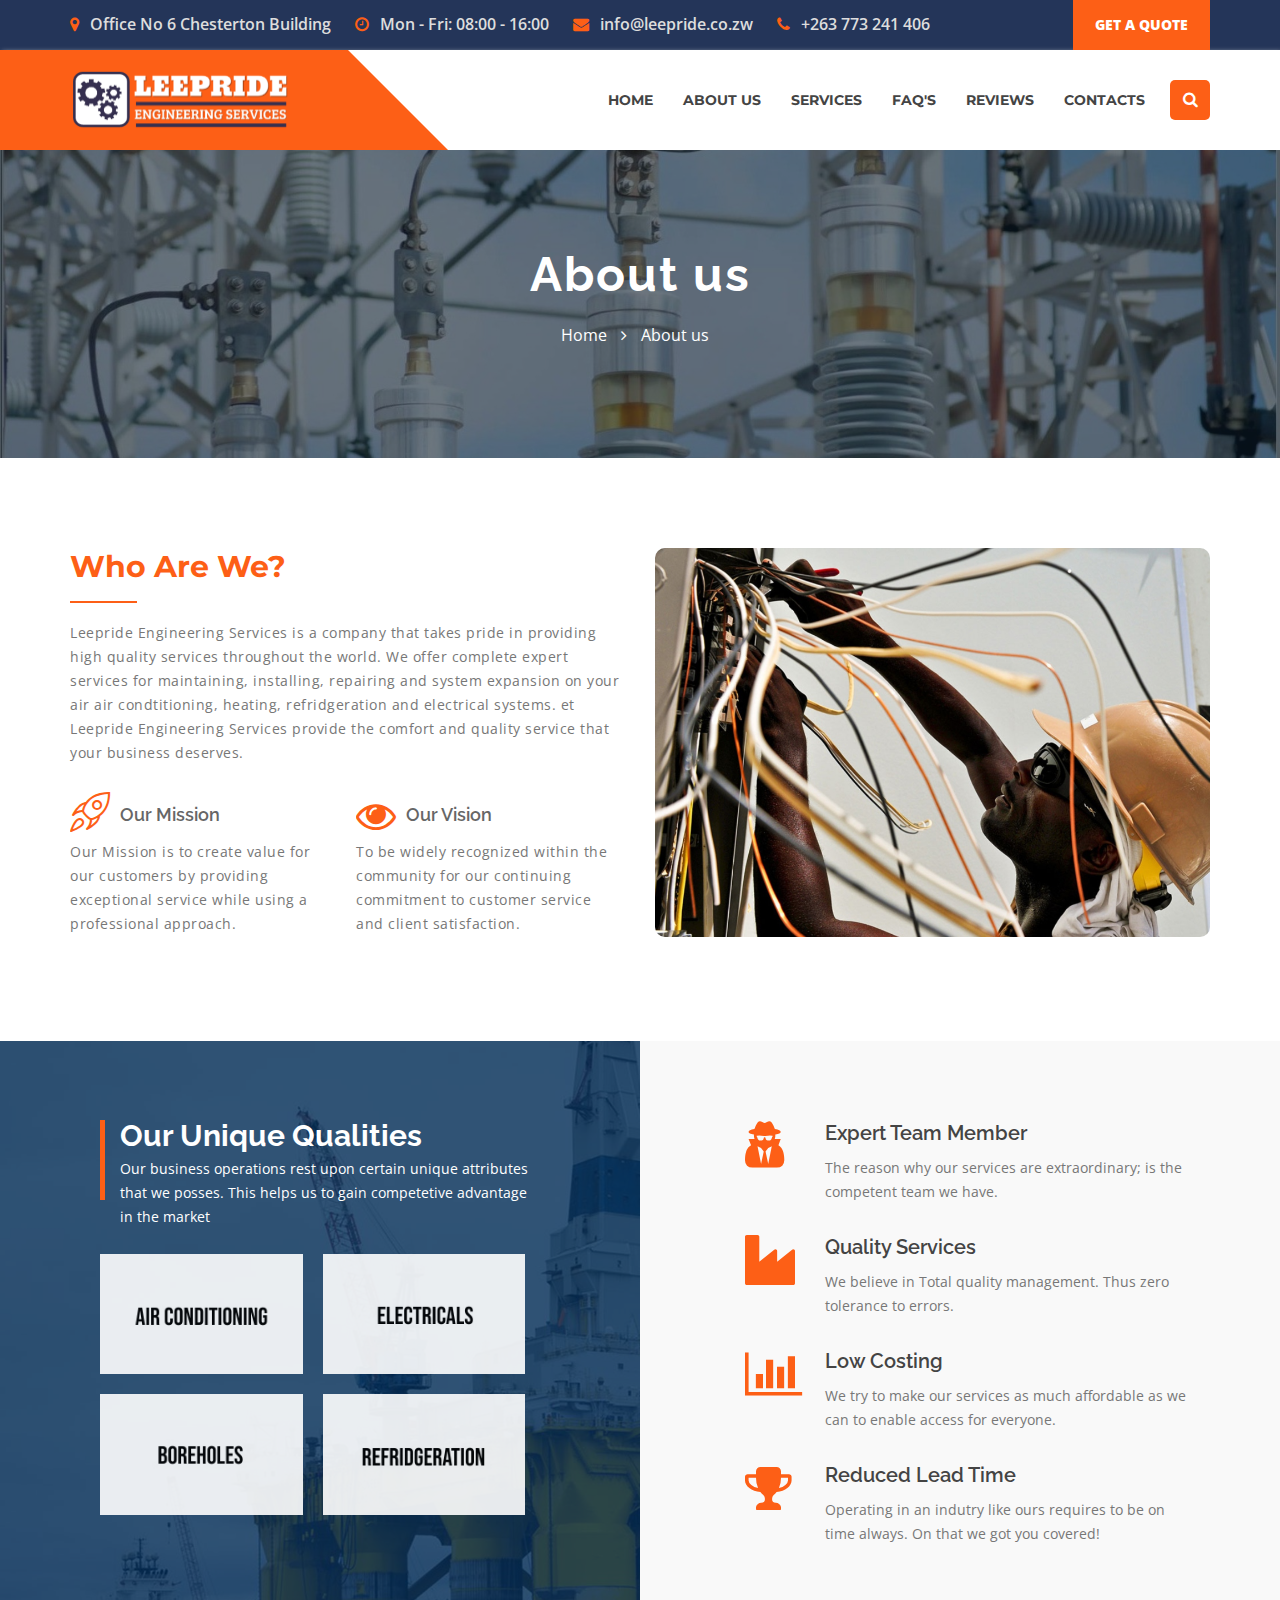
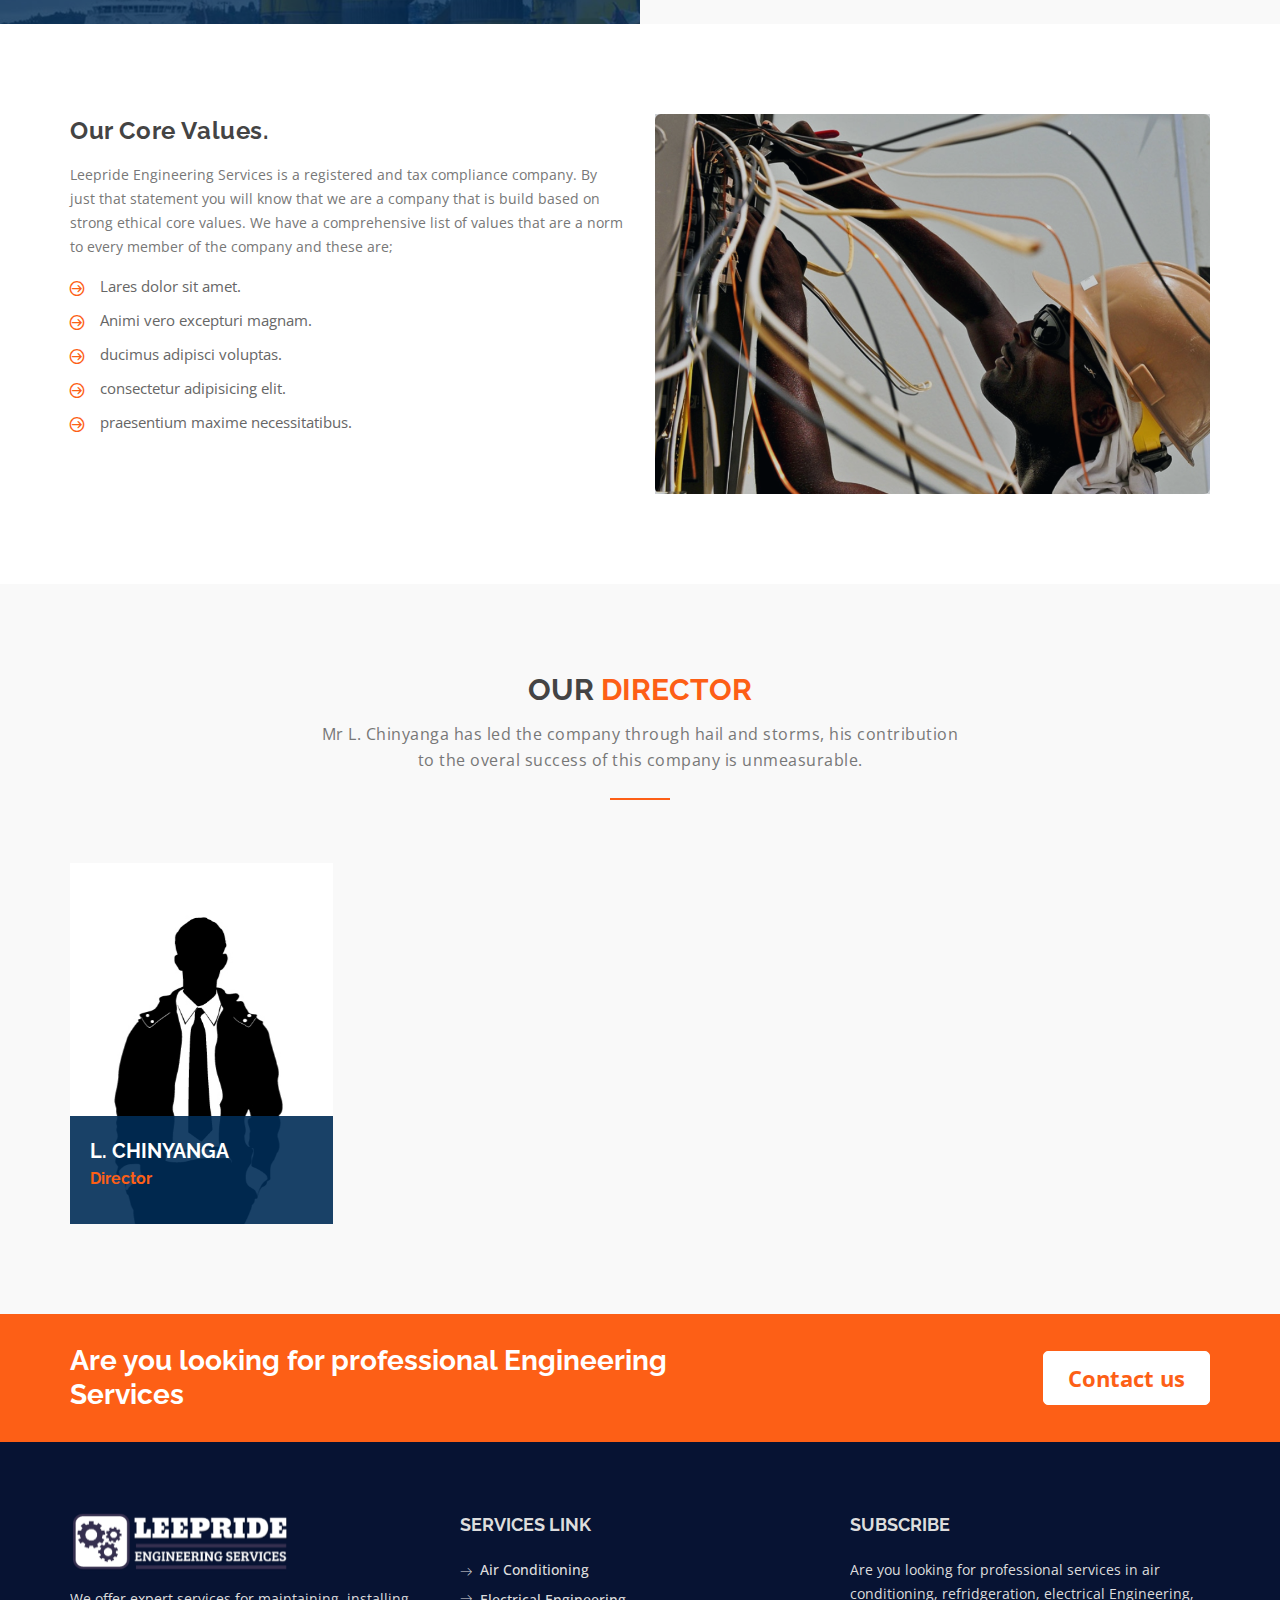
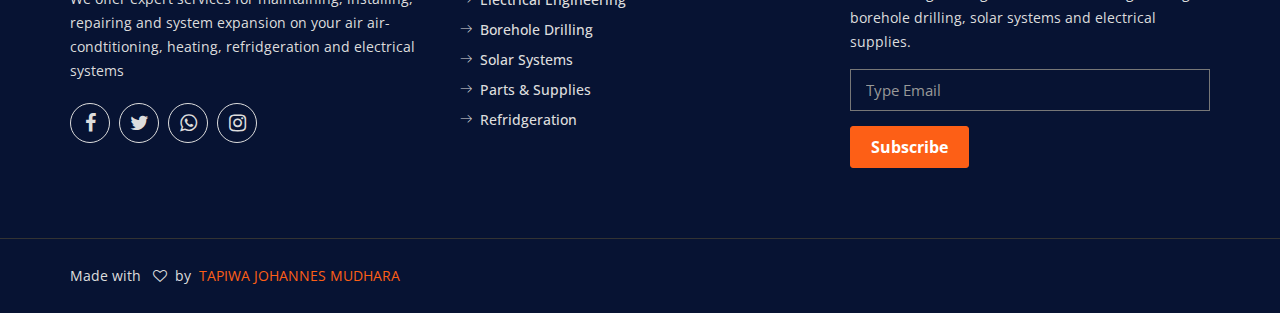
==== about.html @ f7b485b2 "Add files via upload" ====
<!doctype html>
<html class="no-js" lang="en">
	
<head>
		<meta charset="utf-8">
		<meta http-equiv="x-ua-compatible" content="ie=edge">
		<title>About us | Leepride Engineering Services</title>
		<meta name="description" content="">
		<meta name="viewport" content="width=device-width, initial-scale=1">

		<!-- favicon -->		
		<link rel="shortcut icon" type="image/x-icon" href="img/logo/favicon.ico">

		<!-- all css here -->

		<!-- bootstrap v3.3.6 css -->
		<link rel="stylesheet" href="css/bootstrap.min.css">
		<!-- owl.carousel css -->
		<link rel="stylesheet" href="css/owl.carousel.css">
		<link rel="stylesheet" href="css/owl.transitions.css">
        <!-- meanmenu css -->
        <link rel="stylesheet" href="css/meanmenu.min.css">
		<!-- font-awesome css -->
		<link rel="stylesheet" href="css/font-awesome.min.css">
		<link rel="stylesheet" href="css/icon.css">
		<link rel="stylesheet" href="css/flaticon.css">
		<!-- magnific css -->
        <link rel="stylesheet" href="css/magnific.min.css">
		<!-- venobox css -->
		<link rel="stylesheet" href="css/venobox.css">
		<!-- style css -->
		<link rel="stylesheet" href="style.css">
		<!-- responsive css -->
		<link rel="stylesheet" href="css/responsive.css">

		<!-- modernizr css -->
		<script src="js/vendor/modernizr-2.8.3.min.js"></script>
	</head>
		<body>

		<!--[if lt IE 8]>
			<p class="browserupgrade">You are using an <strong>outdated</strong> browser. Please <a href="http://browsehappy.com/">upgrade your browser</a> to improve your experience.</p>
		<![endif]-->

        <div id="preloader"></div>
        <header class="header-one">
            <!-- Start top bar -->
            <div class="topbar-area fix hidden-xs">
                <div class="container">
                    <div class="row">
                        <div class=" col-md-10 col-sm-9">
                            <div class="topbar-left">
                                <ul>
                                    <li><a href="#"><i class="fa fa-map-marker"></i> Office No 6 Chesterton Building</a></li>
                                    <li class="hidden-sm"><a href="#"><i class="fa fa-clock-o"></i> Mon - Fri: 08:00 - 16:00</a></li>
                                    <li><a href="#"><i class="fa fa-envelope"></i> info@leepride.co.zw</a></li>
                                    <li><a href="tel:+263773241406"><i class="fa fa-phone"></i> +263 773 241 406</a></li>
                                </ul>  
                            </div>
                        </div>
                        <div class="col-md-2 col-sm-3">
                            <div class="quote-button">
								<a href="contact.html" class="quote-btn"  title="Quick view" data-toggle="modal" data-target="#quoteModal">Get a quote</a>
							</div>
                        </div>
                    </div>
                </div>
            </div>
            <!-- End top bar -->
            <!-- header-area start -->
            <div id="sticker" class="header-area hidden-xs">
                <div class="container">
                    <div class="row">
                        <!-- logo start -->
                        <div class="col-md-3 col-sm-3 logo-bg">
                            <div class="logo">
                                <!-- Brand -->
                                <a class="navbar-brand page-scroll sticky-logo" href="index.html">
                                    <img src="img/logo/logo2.png" alt="">
                                </a>
                            </div>
                        </div>
                        <!-- logo end -->
                        <div class="col-md-9 col-sm-9">
                            <div class="header-right-link">
                                <!-- search option start -->
                                <form action="#">
                                    <div class="search-option">
                                        <input type="text" placeholder="Search...">
                                        <button class="button" type="submit"><i class="fa fa-search"></i></button>
                                    </div>
                                    <a class="main-search" href="#"><i class="fa fa-search"></i></a>
                                </form>
                                <!-- search option end -->
                            </div>
                            <!-- mainmenu start -->
                            <nav class="navbar navbar-default">
                                <div class="collapse navbar-collapse" id="navbar-example">
                                    <div class="main-menu">
                                        <ul class="nav navbar-nav navbar-right">
                                            <li><a href="index.html">Home</a></li>
											<li><a href="about.html">About us</a></li>
											<li><a class="pagess" href="services.html">Services</a>
												<ul class="sub-menu">
													<li><a href="services.html">All Services</a></li>
													<li><a href="air.html">Air Conditioning</a></li>
													<li><a href="refridgeration.html">Refridgeration</a></li>
													<li><a href="electricals.html">Electrical Engineering</a></li>
													<li><a href="boreholes.html">Boreholes</a></li>
													<li><a href="solar.html">Solar Energy System</a></li>
													<li><a href="parts.html">Parts & Supplies</a></li>
												</ul>
											</li>
											<li><a href="faq.html">Faq's</a></li>
											<li><a href="review.html">Reviews</a></li>
											<li><a href="contact.html">contacts</a></li>
                                        </ul>
                                    </div>
                                </div>
                            </nav>
                            <!-- mainmenu end -->
                        </div>
                    </div>
                </div>
            </div>
            <!-- header-area end -->
            <!-- mobile-menu-area start -->
            <div class="mobile-menu-area hidden-lg hidden-md hidden-sm">
                <div class="container">
                    <div class="row">
                        <div class="col-md-12">
                            <div class="mobile-menu">
                                <div class="logo">
                                    <a href="index.html"><img src="img/logo/logo.png" alt="" /></a>
                                </div>
                                <nav id="dropdown">
                                    <ul class="nav navbar-nav navbar-right">
                                        <li><a href="index.html">Home</a></li>
                                        <li><a href="about.html">About us</a></li>
										<li><a class="pagess" href="services.html">Services</a>
											<ul class="sub-menu">
												<li><a href="services.html">All Services</a></li>
												<li><a href="air.html">Air Conditioning</a></li>
												<li><a href="refridgeration.html">Refridgeration</a></li>
												<li><a href="electricals.html">Electrical Engineering</a></li>
												<li><a href="boreholes.html">Boreholes</a></li>
												<li><a href="solar.html">Solar Energy System</a></li>
												<li><a href="parts.html">Parts & Supplies</a></li>
											</ul>
										</li>
                                        <li><a href="faq.html">Faq's</a></li>
                                        <li><a href="review.html">Reviews</a></li>
                                        <li><a href="contact.html">contacts</a></li>
                                    </ul>
                                </nav>
                            </div>					
                        </div>
                    </div>
                </div>
            </div>
            <!-- mobile-menu-area end -->		
        </header>
        <!-- header end -->
        <!-- Start breadcumb Area -->
        <div class="page-area">
            <div class="breadcumb-overlay"></div>
            <div class="container">
                <div class="row">
                    <div class="col-md-12 col-sm-12 col-xs-12">
                        <div class="breadcrumb text-center">
                            <div class="section-headline white-headline text-center">
                                <h3>About us</h3>
                            </div>
                            <ul>
                                <li class="home-bread">Home</li>
                                <li>About us</li>
                            </ul>
                        </div>
                    </div>
                </div>
            </div>
        </div>
        <!-- End breadcumb Area -->
         <!-- about-area start -->
        <div class="about-page-area area-padding">
            <div class="container">
                <div class="row">
                    <div class="col-md-6 col-sm-6 col-xs-12">
                        <div class="about-content">
							<h4><span class="color">Who are we?</span></h4>
                            <p>Leepride Engineering Services is a company that takes pride in providing high quality services throughout the world. We offer complete expert services for maintaining, installing, repairing and system expansion on your air air condtitioning, heating, refridgeration and electrical systems. et Leepride Engineering Services provide the comfort and quality service that your business deserves.</p>
                            <div class="about-details text-center">
                                <div class="single-about">
                                    <div class="icon-title">
                                    	<a href="#"><i class="icon icon-rocket"></i></a>
                                        <h5>Our Mission</h5>
                                    </div>
									<p>Our Mission is to create value for our customers by providing exceptional service while using a professional approach.</p>
                                </div>
                                <div class="single-about">
                                    <div class="icon-title">
										<a href="#"><i class="fa fa-eye"></i></a>
										<h5>Our Vision</h5>
                                    </div>
                                    <p>To be widely recognized within the community for our continuing commitment to customer service and client satisfaction.</p>
                                </div>
                            </div>
                        </div>
                    </div>
                    <!-- column end -->
                    <div class="col-md-6 col-sm-6 col-xs-12">
                        <div class="about-image">
                            <img src="img/about/vd.jpg" alt="">
                        </div>
                    </div>
                    <!-- column end -->
                </div>
            </div>
        </div>
        <!-- about-area end -->
         <!-- Start Overview -->
        <div class="overview-area fix parallax-bg" data-stellar-background-ratio="0.6">
            <div class="container-full ">
                <div class="row">
                    <div class="col-md-6 col-sm-12 col-xs-12">
                        <div class="client-details">
                            <div class="client-head">
                                <h3>Our unique qualities</h3>
                                <p>Our business operations rest upon certain unique attributes that we posses. This helps us to gain competetive advantage in the market</p>
                            </div>
                            <div class="client-inner">
                                <div class="single-client">
                                    <a href="#"><img src="img/brand/1.jpg" alt=""></a>
                                </div>
                                <!-- End single-client -->
                                <div class="single-client">
                                    <a href="#"><img src="img/brand/2.jpg" alt=""></a>
                                </div>
                                <!-- End single-client -->
                                <div class="single-client">
                                    <a href="#"><img src="img/brand/3.jpg" alt=""></a>
                                </div>
                                <!-- End single-client -->
                                <div class="single-client">
                                    <a href="#"><img src="img/brand/4.jpg" alt=""></a>
                                </div>
                                <!-- End single-client -->
                            </div>
                        </div>
                    </div>
                    <!-- End Column -->
                    <div class=" col-md-6 col-sm-12 col-xs-12">
                        <div class="company-content">
                        	<div class="main-view">
								<div class="single-view">
									<a class="view-images" href="#"><i class="fa fa-user-secret"></i></a>
									<div class="view-content">
										<h4>Expert Team member</h4>
										 <p>The reason why our services are extraordinary; is the competent team we have.</p>
									</div>
								</div>
							</div>
							<!-- End single-view -->
							<div class="main-view">
								<div class="single-view">
									<a class="view-images" href="#"><i class="fa fa-industry "></i></a>
									<div class="view-content">
										<h4>Quality Services</h4>
										 <p>We believe in Total quality management. Thus zero tolerance to errors.</p>
									</div>
								</div>
							</div>
							<!-- End single-view -->
							<div class="main-view">
								<div class="single-view">
									<a class="view-images" href="#"><i class="fa fa-bar-chart "></i></a>
									<div class="view-content">
										<h4>Low Costing</h4>
										 <p>We try to make our services as much affordable as we can to enable access for everyone.</p>
									</div>
								</div>
							</div>
							<!-- End single-view -->
						   <div class="main-view">
								<div class="single-view">
									<a class="view-images" href="#"><i class="fa fa-trophy"></i></a>
									<div class="view-content">
										<h4>Reduced Lead Time</h4>
										 <p>Operating in an indutry like ours requires to be on time always. On that we got you covered!</p>
									</div>
								</div>
							</div>
							<!-- End single-view -->
                        </div>
                    </div>
                </div>
            </div>
        </div>
        <!-- End Overview -->
        <!-- Start About Area -->
         <div class="video-page-area area-padding">
            <div class="container">
                <div class="row">
                    <div class="col-md-6 col-sm-6 col-xs-12">
                        <div class="video-text">
                           <h4>Our Core Values.</h4>
                            <p>
                                Leepride Engineering Services is a registered and tax compliance company. By just that statement you will know that we are a company that is build based on strong ethical core values. We have a comprehensive list of values that are a norm to every member of the company and these are;
                            </p>
                            <ul class="marker-list">
                                <li>Lares dolor sit amet.</li>
                                <li>Animi vero excepturi magnam.</li>
                                <li>ducimus adipisci voluptas.</li>
                                <li>consectetur adipisicing elit.</li>
                                <li>praesentium maxime necessitatibus.</li>
                            </ul>
                        </div>
                    </div>
                    <div class="col-md-6 col-sm-6 col-xs-12">
                        <div class="video-inner text-center">
                            <div class="video-content">
                              
                               
                            </a>
                            </div>
                        </div>
                    </div>
                </div>
                <!-- end Row -->
            </div>
        </div>
        <!-- End About Area -->
        <!-- Team area start -->	
        <div class="team-area bg-color area-padding">
            <div class="container">
                <!-- section head -->
                <div class="row">
					<div class="col-md-12 col-sm-12 col-xs-12">
						<div class="section-headline text-center">
							<h3>Our <span class="color">Director</span></h3>
						    <p>Mr L. Chinyanga has led the company through hail and storms, his contribution to the overal success of this company is unmeasurable.</p>
						</div>
					</div>
				</div>
                <div class="row">
                    <div class="team-member">
                       
                        <!-- the director-->
                        <div class="col-md-3 col-sm-6">
                            <div class="single-member">
                                <div class="team-img">
                                    <a href="#">
                                        <img src="img/team/t4.jpg" alt="">
                                    </a>
                                </div>
                                <div class="team-content">
                                    <div class="team-title">
                                        <h4>L. Chinyanga</h4>
                                        <h6>Director</h6>
                                    </div>
                                    <div class="team-share">
                                       <p>Mr L. Chinyanga has competant skills in engineering an business management with more than 10years experience in the industry</p>
                                        <ul align="center" class="social-icon">
                                            <li ><a class="facebook" href="#"><i class="fa fa-phone"></i></a></li>
                                           
                                            <li><a class="instagram" href="#"><i class="fa fa-whatsapp"></i></a></li>
                                        </ul>
                                    </div>
                                </div>
                            </div>
                        </div>
                        <!-- the director-->
                    </div>
                </div>
            </div>
        </div>
        <!-- team area end -->
        <!-- Start Banner Area -->
        <div class="banner-area">
            <div class="container">
                <div class="row">
                    <div class="col-md-12 col-sm-12 col-xs-12">
                        <div class="banner-content text-left">
                            <h4>Are you looking for professional Engineering Services</h4>
                            <div class="banner-contact-btn">
                                <a class="banner-btn" href="tel:+263773241406">Contact us</a>
                            </div>
                        </div>
                    </div>
                </div>
            </div>
        </div>
        <!-- End Banner Area -->
        <!-- Start Footer bottom Area -->
        <footer>
            <div class="footer-area">
                <div class="container">
                    <div class="row">
                        <div class="col-md-4 col-sm-5 col-xs-12">
                            <div class="footer-content">
                                <div class="footer-head">
                                    <div class="footer-logo">
                                    	<a href="#"><img src="img/logo/logo2.png" alt=""></a>
                                    </div>
                                    <p>
                                        We offer expert services for maintaining, installing, repairing and system expansion on your air air-condtitioning, heating, refridgeration and electrical systems
                                    </p>
                                    <div class="footer-icons">
                                        <ul>
                                            <li>
                                                <a href="#">
                                                    <i class="fa fa-facebook"></i>
                                                </a>
                                            </li>
                                            <li>
                                                <a href="#">
                                                    <i class="fa fa-twitter"></i>
                                                </a>
                                            </li>
                                            
                                            <li>
                                                <a target="_blank" href="https://wa.me/263773241406">
                                                    <i class="fa fa-whatsapp"></i>
                                                </a>
                                            </li>
                                            <li>
                                                <a href="#">
                                                    <i class="fa fa-instagram"></i>
                                                </a>
                                            </li>
                                        </ul>
                                    </div>
                                    
                                </div>
                            </div>
                        </div>
                        <!-- end single footer -->
                        <div class="col-md-4 col-sm-3 col-xs-12">
                            <div class="footer-content">
                                <div class="footer-head">
                                    <h4>Services Link</h4>
                                    <div class="footer-services-link">
                                        <ul class="footer-list">
                                            <li><a href="air.html">Air Conditioning</a></li>
                                            <li><a href="electricals.html">Electrical Engineering </a></li>
                                            <li><a href="boreholes.html">Borehole Drilling</a></li>
                                            <li><a href="solar.html">Solar Systems</a></li>
                                            <li><a href="parts.html">Parts & Supplies</a></li>
                                            <li><a href="refridgeration.html">Refridgeration</a></li>
                                        </ul>
                                    
                                    </div>
                                </div>
                            </div>
                        </div>
                        <!-- end single footer -->
                        <div class="col-md-4 col-sm-4 col-xs-12">
                            <div class="footer-content">
                                <div class="footer-head">
                                    <h4>Subscribe</h4>
                                    <p>
                                        Are you looking for professional services in air conditioning, refridgeration, electrical Engineering, borehole drilling, solar systems and electrical supplies.
                                    </p>
                                    <div class="subs-feilds">
                                        <div class="suscribe-input">
                                            <input type="email" class="email form-control width-80" id="sus_email" placeholder="Type Email">
                                            <button type="submit" id="sus_submit" class="add-btn">Subscribe</button>
                                        </div>
                                    </div>
                                </div>
                            </div>
                        </div>
                        <!-- end single footer -->
                    </div>
                </div>
            </div>
            <!-- End footer area -->
            <div class="footer-area-bottom">
                <div class="container">
                    <div class="row">
                        <div class="col-md-6 col-sm-6 col-xs-12">
                            <div class="copyright">
                                <p>
                                 Made with &nbsp; <i class="fa fa-heart-o"></i> &nbsp;by  <a target="_blank" href="tel:263776792078">&nbsp;TAPIWA JOHANNES MUDHARA</a>
                                </p>
                            </div>
                        </div>
                    </div>
                </div>
            </div>
        </footer>
		<!-- all js here -->

		<!-- jquery latest version -->
		<script src="js/vendor/jquery-1.12.4.min.js"></script>
		<!-- bootstrap js -->
		<script src="js/bootstrap.min.js"></script>
		<!-- owl.carousel js -->
		<script src="js/owl.carousel.min.js"></script>
		<!-- Counter js -->
		<script src="js/jquery.counterup.min.js"></script>
		<!-- waypoint js -->
		<script src="js/waypoints.js"></script>
		<!-- isotope js -->
        <script src="js/isotope.pkgd.min.js"></script>
        <!-- stellar js -->
        <script src="js/jquery.stellar.min.js"></script>
		<!-- magnific js -->
        <script src="js/magnific.min.js"></script>
		<!-- venobox js -->
		<script src="js/venobox.min.js"></script>
        <!-- meanmenu js -->
        <script src="js/jquery.meanmenu.js"></script>
		<!-- Form validator js -->
		<script src="js/form-validator.min.js"></script>
		<!-- plugins js -->
		<script src="js/plugins.js"></script>
		<!-- main js -->
		<script src="js/main.js"></script>
	</body>

</html>
---- css/icon.css ----
@font-face {
    font-family: 'tionscal';
	src:url('../fonts/Linearicons-Free54e9.eot?w118d');
	src:url('../fonts/Linearicons-Freed41d.eot?#iefixw118d') format('embedded-opentype'),
		url('../fonts/Linearicons-Free54e9.woff2?w118d') format('woff2'),
		url('../fonts/Linearicons-Free54e9.woff?w118d') format('woff'),
		url('../fonts/Linearicons-Free54e9.ttf?w118d') format('truetype'),
		url('../fonts/Linearicons-Free54e9.svg?w118d#Linearicons-Free') format('svg');
	font-weight: normal;
	font-style: normal;
}

.icon {
	font-family: 'tionscal';
	speak: none;
	font-style: normal;
	font-weight: normal;
	font-variant: normal;
	text-transform: none;
	line-height: 1;

	/* Better Font Rendering =========== */
	-webkit-font-smoothing: antialiased;
	-moz-osx-font-smoothing: grayscale;
}

.icon-home:before {
	content: "\e800";
}
.icon-apartment:before {
	content: "\e801";
}
.icon-pencil:before {
	content: "\e802";
}
.icon-magic-wand:before {
	content: "\e803";
}
.icon-drop:before {
	content: "\e804";
}
.icon-lighter:before {
	content: "\e805";
}
.icon-poop:before {
	content: "\e806";
}
.icon-sun:before {
	content: "\e807";
}
.icon-moon:before {
	content: "\e808";
}
.icon-cloud:before {
	content: "\e809";
}
.icon-cloud-upload:before {
	content: "\e80a";
}
.icon-cloud-download:before {
	content: "\e80b";
}
.icon-cloud-sync:before {
	content: "\e80c";
}
.icon-cloud-check:before {
	content: "\e80d";
}
.icon-database:before {
	content: "\e80e";
}
.icon-lock:before {
	content: "\e80f";
}
.icon-cog:before {
	content: "\e810";
}
.icon-trash:before {
	content: "\e811";
}
.icon-dice:before {
	content: "\e812";
}
.icon-heart:before {
	content: "\e813";
}
.icon-star:before {
	content: "\e814";
}
.icon-star-half:before {
	content: "\e815";
}
.icon-star-empty:before {
	content: "\e816";
}
.icon-flag:before {
	content: "\e817";
}
.icon-envelope:before {
	content: "\e818";
}
.icon-paperclip:before {
	content: "\e819";
}
.icon-inbox:before {
	content: "\e81a";
}
.icon-eye:before {
	content: "\e81b";
}
.icon-printer:before {
	content: "\e81c";
}
.icon-file-empty:before {
	content: "\e81d";
}
.icon-file-add:before {
	content: "\e81e";
}
.icon-enter:before {
	content: "\e81f";
}
.icon-exit:before {
	content: "\e820";
}
.icon-graduation-hat:before {
	content: "\e821";
}
.icon-license:before {
	content: "\e822";
}
.icon-music-note:before {
	content: "\e823";
}
.icon-film-play:before {
	content: "\e824";
}
.icon-camera-video:before {
	content: "\e825";
}
.icon-camera:before {
	content: "\e826";
}
.icon-picture:before {
	content: "\e827";
}
.icon-book:before {
	content: "\e828";
}
.icon-bookmark:before {
	content: "\e829";
}
.icon-user:before {
	content: "\e82a";
}
.icon-users:before {
	content: "\e82b";
}
.icon-shirt:before {
	content: "\e82c";
}
.icon-store:before {
	content: "\e82d";
}
.icon-cart:before {
	content: "\e82e";
}
.icon-tag:before {
	content: "\e82f";
}
.icon-phone-handset:before {
	content: "\e830";
}
.icon-phone:before {
	content: "\e831";
}
.icon-pushpin:before {
	content: "\e832";
}
.icon-map-marker:before {
	content: "\e833";
}
.icon-map:before {
	content: "\e834";
}
.icon-location:before {
	content: "\e835";
}
.icon-calendar-full:before {
	content: "\e836";
}
.icon-keyboard:before {
	content: "\e837";
}
.icon-spell-check:before {
	content: "\e838";
}
.icon-screen:before {
	content: "\e839";
}
.icon-smartphone:before {
	content: "\e83a";
}
.icon-tablet:before {
	content: "\e83b";
}
.icon-laptop:before {
	content: "\e83c";
}
.icon-laptop-phone:before {
	content: "\e83d";
}
.icon-power-switch:before {
	content: "\e83e";
}
.icon-bubble:before {
	content: "\e83f";
}
.icon-heart-pulse:before {
	content: "\e840";
}
.icon-construction:before {
	content: "\e841";
}
.icon-pie-chart:before {
	content: "\e842";
}
.icon-chart-bars:before {
	content: "\e843";
}
.icon-gift:before {
	content: "\e844";
}
.icon-diamond:before {
	content: "\e845";
}
.icon-linearicons:before {
	content: "\e846";
}
.icon-dinner:before {
	content: "\e847";
}
.icon-coffee-cup:before {
	content: "\e848";
}
.icon-leaf:before {
	content: "\e849";
}
.icon-paw:before {
	content: "\e84a";
}
.icon-rocket:before {
	content: "\e84b";
}
.icon-briefcase:before {
	content: "\e84c";
}
.icon-bus:before {
	content: "\e84d";
}
.icon-car:before {
	content: "\e84e";
}
.icon-train:before {
	content: "\e84f";
}
.icon-bicycle:before {
	content: "\e850";
}
.icon-wheelchair:before {
	content: "\e851";
}
.icon-select:before {
	content: "\e852";
}
.icon-earth:before {
	content: "\e853";
}
.icon-smile:before {
	content: "\e854";
}
.icon-sad:before {
	content: "\e855";
}
.icon-neutral:before {
	content: "\e856";
}
.icon-mustache:before {
	content: "\e857";
}
.icon-alarm:before {
	content: "\e858";
}
.icon-bullhorn:before {
	content: "\e859";
}
.icon-volume-high:before {
	content: "\e85a";
}
.icon-volume-medium:before {
	content: "\e85b";
}
.icon-volume-low:before {
	content: "\e85c";
}
.icon-volume:before {
	content: "\e85d";
}
.icon-mic:before {
	content: "\e85e";
}
.icon-hourglass:before {
	content: "\e85f";
}
.icon-undo:before {
	content: "\e860";
}
.icon-redo:before {
	content: "\e861";
}
.icon-sync:before {
	content: "\e862";
}
.icon-history:before {
	content: "\e863";
}
.icon-clock:before {
	content: "\e864";
}
.icon-download:before {
	content: "\e865";
}
.icon-upload:before {
	content: "\e866";
}
.icon-enter-down:before {
	content: "\e867";
}
.icon-exit-up:before {
	content: "\e868";
}
.icon-bug:before {
	content: "\e869";
}
.icon-code:before {
	content: "\e86a";
}
.icon-link:before {
	content: "\e86b";
}
.icon-unlink:before {
	content: "\e86c";
}
.icon-thumbs-up:before {
	content: "\e86d";
}
.icon-thumbs-down:before {
	content: "\e86e";
}
.icon-magnifier:before {
	content: "\e86f";
}
.icon-cross:before {
	content: "\e870";
}
.icon-menu:before {
	content: "\e871";
}
.icon-list:before {
	content: "\e872";
}
.icon-chevron-up:before {
	content: "\e873";
}
.icon-chevron-down:before {
	content: "\e874";
}
.icon-chevron-left:before {
	content: "\e875";
}
.icon-chevron-right:before {
	content: "\e876";
}
.icon-arrow-up:before {
	content: "\e877";
}
.icon-arrow-down:before {
	content: "\e878";
}
.icon-arrow-left:before {
	content: "\e879";
}
.icon-arrow-right:before {
	content: "\e87a";
}
.icon-move:before {
	content: "\e87b";
}
.icon-warning:before {
	content: "\e87c";
}
.icon-question-circle:before {
	content: "\e87d";
}
.icon-menu-circle:before {
	content: "\e87e";
}
.icon-checkmark-circle:before {
	content: "\e87f";
}
.icon-cross-circle:before {
	content: "\e880";
}
.icon-plus-circle:before {
	content: "\e881";
}
.icon-circle-minus:before {
	content: "\e882";
}
.icon-arrow-up-circle:before {
	content: "\e883";
}
.icon-arrow-down-circle:before {
	content: "\e884";
}
.icon-arrow-left-circle:before {
	content: "\e885";
}
.icon-arrow-right-circle:before {
	content: "\e886";
}
.icon-chevron-up-circle:before {
	content: "\e887";
}
.icon-chevron-down-circle:before {
	content: "\e888";
}
.icon-chevron-left-circle:before {
	content: "\e889";
}
.icon-chevron-right-circle:before {
	content: "\e88a";
}
.icon-crop:before {
	content: "\e88b";
}
.icon-frame-expand:before {
	content: "\e88c";
}
.icon-frame-contract:before {
	content: "\e88d";
}
.icon-layers:before {
	content: "\e88e";
}
.icon-funnel:before {
	content: "\e88f";
}
.icon-text-format:before {
	content: "\e890";
}
.icon-text-format-remove:before {
	content: "\e891";
}
.icon-text-size:before {
	content: "\e892";
}
.icon-bold:before {
	content: "\e893";
}
.icon-italic:before {
	content: "\e894";
}
.icon-underline:before {
	content: "\e895";
}
.icon-strikethrough:before {
	content: "\e896";
}
.icon-highlight:before {
	content: "\e897";
}
.icon-text-align-left:before {
	content: "\e898";
}
.icon-text-align-center:before {
	content: "\e899";
}
.icon-text-align-right:before {
	content: "\e89a";
}
.icon-text-align-justify:before {
	content: "\e89b";
}
.icon-line-spacing:before {
	content: "\e89c";
}
.icon-indent-increase:before {
	content: "\e89d";
}
.icon-indent-decrease:before {
	content: "\e89e";
}
.icon-pilcrow:before {
	content: "\e89f";
}
.icon-direction-ltr:before {
	content: "\e8a0";
}
.icon-direction-rtl:before {
	content: "\e8a1";
}
.icon-page-break:before {
	content: "\e8a2";
}
.icon-sort-alpha-asc:before {
	content: "\e8a3";
}
.icon-sort-amount-asc:before {
	content: "\e8a4";
}
.icon-hand:before {
	content: "\e8a5";
}
.icon-pointer-up:before {
	content: "\e8a6";
}
.icon-pointer-right:before {
	content: "\e8a7";
}
.icon-pointer-down:before {
	content: "\e8a8";
}
.icon-pointer-left:before {
	content: "\e8a9";
}
---- css/flaticon.css ----
/*
  	Flaticon icon font: Flaticon
  	Creation date: 22/06/2016 15:41
  	*/

@font-face {
  font-family: "Flaticon";
  src: url("../fonts/Flaticon.eot");
  src: url("../fonts/Flaticond41d.eot?#iefix") format("embedded-opentype"),
       url("../fonts/Flaticon.woff") format("woff"),
       url("../fonts/Flaticon.ttf") format("truetype"),
       url("../fonts/Flaticon.svg#Flaticon") format("svg");
  font-weight: normal;
  font-style: normal;
}

@media screen and (-webkit-min-device-pixel-ratio:0) {
  @font-face {
    font-family: "Flaticon";
    src: url("../fonts/Flaticon.svg#Flaticon") format("svg");
  }
}

[class^="flaticon-"]:before, [class*=" flaticon-"]:before,
[class^="flaticon-"]:after, [class*=" flaticon-"]:after {   
  font-family: Flaticon;
font-style: normal;
}

.flaticon-3d-printer:before { content: "\f100"; }
.flaticon-3d-printer-1:before { content: "\f101"; }
.flaticon-assembly-line:before { content: "\f102"; }
.flaticon-chimney:before { content: "\f103"; }
.flaticon-container:before { content: "\f104"; }
.flaticon-control-system:before { content: "\f105"; }
.flaticon-conveyor:before { content: "\f106"; }
.flaticon-conveyor-1:before { content: "\f107"; }
.flaticon-conveyor-2:before { content: "\f108"; }
.flaticon-conveyor-3:before { content: "\f109"; }
.flaticon-conveyor-4:before { content: "\f10a"; }
.flaticon-conveyor-5:before { content: "\f10b"; }
.flaticon-drilling-machine:before { content: "\f10c"; }
.flaticon-drilling-machine-1:before { content: "\f10d"; }
.flaticon-factory:before { content: "\f10e"; }
.flaticon-factory-1:before { content: "\f10f"; }
.flaticon-factory-2:before { content: "\f110"; }
.flaticon-factory-3:before { content: "\f111"; }
.flaticon-gear:before { content: "\f112"; }
.flaticon-gear-1:before { content: "\f113"; }
.flaticon-gear-2:before { content: "\f114"; }
.flaticon-gear-3:before { content: "\f115"; }
.flaticon-generator:before { content: "\f116"; }
.flaticon-harbor-crane:before { content: "\f117"; }
.flaticon-harbor-crane-1:before { content: "\f118"; }
.flaticon-harbor-crane-2:before { content: "\f119"; }
.flaticon-industrial-robot:before { content: "\f11a"; }
.flaticon-industrial-robot-1:before { content: "\f11b"; }
.flaticon-industrial-robot-10:before { content: "\f11c"; }
.flaticon-industrial-robot-11:before { content: "\f11d"; }
.flaticon-industrial-robot-12:before { content: "\f11e"; }
.flaticon-industrial-robot-13:before { content: "\f11f"; }
.flaticon-industrial-robot-14:before { content: "\f120"; }
.flaticon-industrial-robot-15:before { content: "\f121"; }
.flaticon-industrial-robot-16:before { content: "\f122"; }
.flaticon-industrial-robot-17:before { content: "\f123"; }
.flaticon-industrial-robot-2:before { content: "\f124"; }
.flaticon-industrial-robot-3:before { content: "\f125"; }
.flaticon-industrial-robot-4:before { content: "\f126"; }
.flaticon-industrial-robot-5:before { content: "\f127"; }
.flaticon-industrial-robot-6:before { content: "\f128"; }
.flaticon-industrial-robot-7:before { content: "\f129"; }
.flaticon-industrial-robot-8:before { content: "\f12a"; }
.flaticon-industrial-robot-9:before { content: "\f12b"; }
.flaticon-levels:before { content: "\f12c"; }
.flaticon-lever:before { content: "\f12d"; }
.flaticon-lever-1:before { content: "\f12e"; }
.flaticon-lift:before { content: "\f12f"; }
.flaticon-light:before { content: "\f130"; }
.flaticon-loader:before { content: "\f131"; }
.flaticon-machine:before { content: "\f132"; }
.flaticon-machine-press:before { content: "\f133"; }
.flaticon-meter:before { content: "\f134"; }
.flaticon-meter-1:before { content: "\f135"; }
.flaticon-meter-2:before { content: "\f136"; }
.flaticon-power-plant:before { content: "\f137"; }
.flaticon-pushcart:before { content: "\f138"; }
.flaticon-refinery:before { content: "\f139"; }
.flaticon-remote-control:before { content: "\f13a"; }
.flaticon-stock:before { content: "\f13b"; }
.flaticon-switch:before { content: "\f13c"; }
.flaticon-switch-1:before { content: "\f13d"; }
.flaticon-tank-truck:before { content: "\f13e"; }
.flaticon-tanks:before { content: "\f13f"; }
.flaticon-tanks-1:before { content: "\f140"; }
.flaticon-tanks-2:before { content: "\f141"; }
.flaticon-trolley:before { content: "\f142"; }
.flaticon-truck:before { content: "\f143"; }
.flaticon-truck-1:before { content: "\f144"; }
.flaticon-valve:before { content: "\f145"; }
.flaticon-valve-1:before { content: "\f146"; }
.flaticon-van:before { content: "\f147"; }
.flaticon-warehouse:before { content: "\f148"; }
.flaticon-welder:before { content: "\f149"; }
.flaticon-welder-1:before { content: "\f14a"; }
.flaticon-worker:before { content: "\f14b"; }
.flaticon-worker-1:before { content: "\f14c"; }
.flaticon-worker-2:before { content: "\f14d"; }
.flaticon-worker-3:before { content: "\f14e"; }
.flaticon-wrench:before { content: "\f14f"; }
.flaticon-24-hours:before { content: "\f100"; }
.flaticon-24-hours-1:before { content: "\f101"; }
.flaticon-exam:before { content: "\f102"; }
.flaticon-open-book:before { content: "\f103"; }
.flaticon-home:before { content: "\f104"; }
.flaticon-house:before { content: "\f105"; }
.flaticon-quote:before { content: "\f106"; }
.flaticon-right-quote-sign:before { content: "\f107"; }
.flaticon-placeholder:before { content: "\f108"; }
.flaticon-placeholder-1:before { content: "\f109"; }
.flaticon-placeholder-2:before { content: "\f10a"; }
.flaticon-placeholder-filled-point:before { content: "\f10b"; }
.flaticon-telephone:before { content: "\f10c"; }
.flaticon-phone-call:before { content: "\f10d"; }
.flaticon-chat:before { content: "\f10e"; }
.flaticon-comment:before { content: "\f10f"; }
.flaticon-timetable:before { content: "\f110"; }
.flaticon-unlink:before { content: "\f111"; }
.flaticon-play-arrow:before { content: "\f112"; }
.flaticon-portfolio:before { content: "\f113"; }
.flaticon-money-bag:before { content: "\f114"; }
.flaticon-portfolio-1:before { content: "\f115"; }
.flaticon-award:before { content: "\f116"; }
.flaticon-winner:before { content: "\f117"; }
.flaticon-trophy:before { content: "\f118"; }
.flaticon-map:before { content: "\f119"; }
.flaticon-magnifying-glass:before { content: "\f11a"; }
.flaticon-magnifying-glass-1:before { content: "\f11b"; }
.flaticon-menu:before { content: "\f11c"; }
.flaticon-shopping-cart:before { content: "\f11d"; }
.flaticon-shopping-cart-1:before { content: "\f11e"; }
.flaticon-back:before { content: "\f11f"; }
.flaticon-play-button:before { content: "\f120"; }
.flaticon-back-arrow:before { content: "\f121"; }
.flaticon-growth:before { content: "\f122"; }
.flaticon-target:before { content: "\f123"; }
.flaticon-settings:before { content: "\f124"; }
.flaticon-avatar:before { content: "\f125"; }
.flaticon-share:before { content: "\f126"; }
.flaticon-heart:before { content: "\f127"; }
.flaticon-like:before { content: "\f128"; }
.flaticon-star:before { content: "\f129"; }
.flaticon-headphones:before { content: "\f12a"; }
.flaticon-garbage:before { content: "\f12b"; }
.flaticon-internet:before { content: "\f12c"; }
.flaticon-network:before { content: "\f12d"; }
.flaticon-shopping-cart-2:before { content: "\f12e"; }
.flaticon-connections:before { content: "\f12f"; }
.flaticon-envelope:before { content: "\f130"; }
.flaticon-email:before { content: "\f131"; }
.flaticon-message:before { content: "\f132"; }
.flaticon-message-1:before { content: "\f133"; }
.flaticon-e-mail-envelope:before { content: "\f134"; }
.flaticon-internet-1:before { content: "\f135"; }
.flaticon-full-screen:before { content: "\f136"; }
.flaticon-send:before { content: "\f137"; }
.flaticon-success:before { content: "\f138"; }
.flaticon-tick-inside-circle:before { content: "\f139"; }
.flaticon-monitor:before { content: "\f13a"; }
.flaticon-lock:before { content: "\f13b"; }
.flaticon-eye:before { content: "\f13c"; }
.flaticon-rocket-ship:before { content: "\f13d"; }
.flaticon-headphones-1:before { content: "\f13e"; }
.flaticon-pin:before { content: "\f13f"; }
.flaticon-stopwatch:before { content: "\f140"; }
.flaticon-email-1:before { content: "\f141"; }
.flaticon-crown:before { content: "\f142"; }
.flaticon-right-quote:before { content: "\f143"; }
.flaticon-multiply:before { content: "\f144"; }
.flaticon-media-play-symbol:before { content: "\f145"; }
.flaticon-arrow-pointing-to-right:before { content: "\f146"; }
.flaticon-back-1:before { content: "\f147"; }
.flaticon-award-1:before { content: "\f148"; }
.flaticon-pdf:before { content: "\f149"; }
.flaticon-user:before { content: "\f14a"; }
.flaticon-loupe:before { content: "\f14b"; }
.flaticon-handshake:before { content: "\f14c"; }
.flaticon-link:before { content: "\f14d"; }
.flaticon-user-1:before { content: "\f14e"; }
.flaticon-trophy-1:before { content: "\f14f"; }
.flaticon-house-1:before { content: "\f150"; }
.flaticon-bar-chart:before { content: "\f151"; }
.flaticon-coin:before { content: "\f152"; }
.flaticon-line-chart:before { content: "\f153"; }
.flaticon-planet-earth:before { content: "\f154"; }
.flaticon-pie-chart:before { content: "\f155"; }
.flaticon-megaphone:before { content: "\f156"; }
.flaticon-quote-1:before { content: "\f157"; }
.flaticon-cloud:before { content: "\f158"; }
.flaticon-wheel:before { content: "\f159"; }
.flaticon-light-bulb:before { content: "\f15a"; }
.flaticon-clock:before { content: "\f15b"; }
.flaticon-clock-1:before { content: "\f15c"; }
.flaticon-alarm-clock:before { content: "\f15d"; }
.flaticon-alarm-clock-1:before { content: "\f15e"; }
.flaticon-shopping-bag:before { content: "\f15f"; }
.flaticon-menu-1:before { content: "\f160"; }
.flaticon-big-anchor:before { content: "\f161"; }
.flaticon-play-button-1:before { content: "\f162"; }
.flaticon-flash:before { content: "\f163"; }
.flaticon-settings-1:before { content: "\f164"; }
.flaticon-add:before { content: "\f165"; }
.flaticon-placeholder-3:before { content: "\f166"; }
.flaticon-increase-size-option:before { content: "\f167"; }
.flaticon-double-angle-pointing-to-right:before { content: "\f168"; }
.flaticon-long-arrow-pointing-to-left:before { content: "\f169"; }
.flaticon-long-arrow-pointing-to-the-right:before { content: "\f16a"; }
.flaticon-gallery:before { content: "\f16b"; }
.flaticon-right-arrow:before { content: "\f16c"; }
.flaticon-right-arrow-forward:before { content: "\f16d"; }
.flaticon-success-1:before { content: "\f16e"; }
.flaticon-paper-plane:before { content: "\f16f"; }
.flaticon-high-volume:before { content: "\f170"; }
.flaticon-left-arrow:before { content: "\f171"; }
.flaticon-go-back-left-arrow:before { content: "\f172"; }
.flaticon-file:before { content: "\f173"; }
.flaticon-file-1:before { content: "\f174"; }
.flaticon-share-symbol:before { content: "\f175"; }
.flaticon-favourites-filled-star-symbol:before { content: "\f176"; }
.flaticon-star-1:before { content: "\f177"; }
.flaticon-gift:before { content: "\f178"; }
.flaticon-tick:before { content: "\f179"; }
.flaticon-support:before { content: "\f17a"; }
.flaticon-support-1:before { content: "\f17b"; }
.flaticon-support-2:before { content: "\f17c"; }
.flaticon-email-2:before { content: "\f17d"; }
.flaticon-telephone-auricular-with-cable:before { content: "\f17e"; }
.flaticon-placeholder-4:before { content: "\f17f"; }
.flaticon-call:before { content: "\f180"; }
.flaticon-24-hours-2:before { content: "\f181"; }
.flaticon-calendar:before { content: "\f182"; }
.flaticon-shopping-bag-1:before { content: "\f183"; }
.flaticon-up-arrow:before { content: "\f184"; }
.flaticon-angle-arrow-down:before { content: "\f185"; }
.flaticon-right-arrow-1:before { content: "\f186"; }
.flaticon-left-arrow-1:before { content: "\f187"; }
.flaticon-chair:before { content: "\f188"; }
.flaticon-dining-room-furniture-of-a-table-with-chairs:before { content: "\f189"; }
.flaticon-sketch:before { content: "\f18a"; }
.flaticon-model:before { content: "\f18b"; }
.flaticon-sketching:before { content: "\f18c"; }
.flaticon-rotary-cutter:before { content: "\f18d"; }
.flaticon-saw:before { content: "\f18e"; }
.flaticon-check-symbol:before { content: "\f18f"; }
.flaticon-paint-palette:before { content: "\f190"; }
.flaticon-paint:before { content: "\f191"; }
.flaticon-paint-bucket:before { content: "\f192"; }
.flaticon-museum:before { content: "\f193"; }
.flaticon-edit-tools:before { content: "\f194"; }
.flaticon-art-and-design:before { content: "\f195"; }
.flaticon-graphic-tool:before { content: "\f196"; }
.flaticon-pdf-1:before { content: "\f197"; }
.flaticon-powerpoint-file:before { content: "\f198"; }
---- css/venobox.css ----
/* ------ venobox.css --------*/
.vbox-overlay *, .vbox-overlay *:before, .vbox-overlay *:after{
    -webkit-backface-visibility: hidden;
    -webkit-box-sizing:border-box;
    -moz-box-sizing:border-box;
    box-sizing:border-box;
}
/* ------- overlay: change here background color and opacity ----- */
.vbox-overlay{
    background: #fdfdfd;
    background: rgba(0,0,0,0.85); 
    width: 100%;
    height: auto;
    position: fixed;
    top: 0;
    left: 0;
    bottom: 0;
    z-index: 999999;
    opacity: 0;
    overflow-x: hidden;
    overflow-y: auto;

}

/* ----- preloader - choose between CIRCLE, IOS, DOTS, QUADS ----- */

/* circle preloader */
.vbox-preloader{
    position:fixed; 
    width:32px; 
    height:32px;
    left:50%; 
    top:50%; 
    margin-left:-16px; 
    margin-top:-16px;
    background-image: url(../img/venubox/preload-circle.png);
    text-indent: -100px;
    overflow: hidden;
    -webkit-animation: playload 1.4s steps(18) infinite;
       -moz-animation: playload 1.4s steps(18) infinite;
        -ms-animation: playload 1.4s steps(18) infinite;
         -o-animation: playload 1.4s steps(18) infinite;
            animation: playload 1.4s steps(18) infinite;
}
@-webkit-keyframes playload {
   from { background-position:    0px; }
     to { background-position: -576px; }
}
@-moz-keyframes playload {
   from { background-position:    0px; }
     to { background-position: -576px; }
}
@-ms-keyframes playload {
   from { background-position:    0px; }
     to { background-position: -576px; }
}
@-o-keyframes playload {
   from { background-position:    0px; }
     to { background-position: -576px; }
}
@keyframes playload {
   from { background-position:    0px; }
     to { background-position: -576px; }
}


/* IOS preloader */

/*.vbox-preloader{
    position:fixed; 
    width:32px; 
    height:32px;
    left:50%; 
    top:50%; 
    margin-left:-16px; 
    margin-top:-16px;
    background-image: url(preload-ios.png);
    text-indent: -100px;
    overflow: hidden;
    -webkit-animation: playload 1.4s steps(12) infinite;
       -moz-animation: playload 1.4s steps(12) infinite;
        -ms-animation: playload 1.4s steps(12) infinite;
         -o-animation: playload 1.4s steps(12) infinite;
            animation: playload 1.4s steps(12) infinite;
}

@-webkit-keyframes playload {
   from { background-position:    0px; }
     to { background-position: -384px; }
}
@-moz-keyframes playload {
   from { background-position:    0px; }
     to { background-position: -384px; }
}
@-ms-keyframes playload {
   from { background-position:    0px; }
     to { background-position: -384px; }
}
@-o-keyframes playload {
   from { background-position:    0px; }
     to { background-position: -384px; }
}
@keyframes playload {
   from { background-position:    0px; }
     to { background-position: -384px; }
}
*/


/* dots preloader */
/*
.vbox-preloader{
    position:fixed; 
    width:32px; 
    height:11px;
    left:50%; 
    top:50%; 
    margin-left:-16px; 
    margin-top:-16px;
    background-image: url(preload-dots.png);
    text-indent: -100px;
    overflow: hidden;
    -webkit-animation: playload 1.4s steps(24) infinite;
       -moz-animation: playload 1.4s steps(24) infinite;
        -ms-animation: playload 1.4s steps(24) infinite;
         -o-animation: playload 1.4s steps(24) infinite;
            animation: playload 1.4s steps(24) infinite;
}

@-webkit-keyframes playload {
   from { background-position:    0px; }
     to { background-position: -768px; }
}
@-moz-keyframes playload {
   from { background-position:    0px; }
     to { background-position: -768px; }
}
@-ms-keyframes playload {
   from { background-position:    0px; }
     to { background-position: -768px; }
}
@-o-keyframes playload {
   from { background-position:    0px; }
     to { background-position: -768px; }
}
@keyframes playload {
   from { background-position:    0px; }
     to { background-position: -768px; }
}
*/


/* quads preloader */
/*
.vbox-preloader{
    position:fixed; 
    width:32px; 
    height:10px;
    left:50%; 
    top:50%; 
    margin-left:-16px; 
    margin-top:-16px;
    background-image: url(preload-quads.png);
    text-indent: -100px;
    overflow: hidden;
    -webkit-animation: playload 1.4s steps(12) infinite;
       -moz-animation: playload 1.4s steps(12) infinite;
        -ms-animation: playload 1.4s steps(12) infinite;
         -o-animation: playload 1.4s steps(12) infinite;
            animation: playload 1.4s steps(12) infinite;
}
@-webkit-keyframes playload {
   from { background-position:    0px; }
     to { background-position: -384px; }
}
@-moz-keyframes playload {
   from { background-position:    0px; }
     to { background-position: -384px; }
}
@-ms-keyframes playload {
   from { background-position:    0px; }
     to { background-position: -384px; }
}
@-o-keyframes playload {
   from { background-position:    0px; }
     to { background-position: -384px; }
}
@keyframes playload {
   from { background-position:    0px; }
     to { background-position: -384px; }
}
*/
/* ----- navigation ----- */
.vbox-close {
  background: #161617 url("../img/venubox/close.gif") no-repeat scroll 10px center;
  color: #fff;
  cursor: pointer;
  display: block;
  height: 40px;
  overflow: hidden;
  padding: 10px 20px 10px 0;
  position: fixed;
  right: 0;
  text-indent: -100px;
  top: 0px;
  width: 46px;
}
.vbox-next, .vbox-prev{
    box-sizing: content-box;
    cursor: pointer;
    position: fixed;
    top: 50%;
    color: #fff;
    width: 30px;
    height: 170px;
    margin-top: -85px;
    text-indent: -100px;
    border: solid transparent; /* Using border instead of padding to keep bg image in place */
    overflow: hidden;
}
.vbox-prev{
    left: 0;
    border-width: 0 30px 0 10px;
    background: url(../img/venubox/prev.gif) center center no-repeat;
}
.vbox-next{
    right: 0;
    border-width: 0 10px 0 30px;
    background: url(../img/venubox/next.gif) center center no-repeat;
}

.vbox-title{
    width: 100%;
    height: 40px;
    float: left;
    text-align: center;
    line-height: 28px;
    font-size: 12px;
    color: #fff;
    padding: 6px 40px;
    overflow: hidden;
    background: #161617;
    position: fixed;
    display: none;
    top: -1px;
    left: 0;

}
.vbox-num{
    cursor: pointer;
    position: fixed;
    top: -1px;
    left: 0;
    height: 40px;
    display: block;
    color: #fff;
    overflow: hidden;
    line-height: 28px;
    font-size: 12px;
    padding: 6px 10px;
    background: #161617;
    display: none;
}
/* ------- inline window ------ */
.vbox-inline{
    width: 420px;
    height: 315px;
    padding: 10px;
    background: #fff;
    text-align: left;
    margin: 0 auto;
    overflow: auto;
}

/* ------- Video & iFrames window ------ */
.venoframe{
    border: none;
    width: 960px;
    height: 720px;
}
@media (max-width: 992px) {
    .venoframe{
        width: 640px;
        height: 480px;
    }
}
@media (max-width: 767px) {
    .venoframe{
        width: 420px;
        height: 315px;
    }
}
@media (max-width: 460px) {
    .vbox-inline{
        width: 100%;
    }

    .venoframe{
        width: 100%;
        height: 260px;
    }
}

/* ------- PLease do NOT edit this! (or do it at your own risk) ------ */
.vbox-open{
    overflow: hidden;
}
.vbox-container{
    position: relative;
    background: #000;
    width: 100%;
    max-width: 1200px;
    margin: 0 auto;
    padding: 0 15px;
}
.vbox-content{
    text-align: center;
    float: left;
    width: 100%;
    position: relative;
    overflow: hidden;
}
.vbox-container img{
    max-width: 600px;
    width: 100%;
    height: auto;
}
---- style.css ----
/*-----------------------------------------------------------------------------------

 
-----------------------------------------------------------------------------------*/

    /*-----------------------------------------------------------------------------------  
     CSS INDEX
    ===================

    1. Theme Default CSS (body, link color, section etc)
    2. Header Top Area
       2.1 Header Bottom Area
       2.1 Sticky Header Area
       2.3. Mobile Menu Area
    3. Slider Area
    4.Welcome Services Area
    5.About Area
    6.Services Area
    7.Counter Area
    8.project Area
    9. Testimonials Area
    10. Blog Area
	11. Quote  Area
	12. banner Area
	13. Footer Area
	14.Home page 2
	15.Overview  Area
	16. Home page 3
	17. team  Area
	18.Home page 4
	19.Home 4 Quote Area
	20.Home page 5
	21.Home page 6
	22. Breadcumbs Area
	23. pages genaral css
	24. Error page
	25.	Contact Us page
	26. Blog Details page
	27. Project Details page
	28.Sub Services Pages


    
-----------------------------------------------------------------------------------*/
/*----------------------------------------*/
/*  Google Fonts
/*----------------------------------------*/
@import url('https://fonts.googleapis.com/css?family=Montserrat:400,500,600,700,800|Open+Sans:400,400i,600,700|Raleway:400,500,600,700,800');


/*----------------------------------------*/
/*  1.  Theme default CSS
/*----------------------------------------*/
html, body {
	height: 100%;
}
.floatleft {
	float:left;
}
.floatright {
	float:right;
}
.alignleft {
	float:left;
	margin-right:15px;
	margin-bottom: 15px;
}
.alignright {
	float:right;
	margin-left:15px;
	margin-bottom: 15px;
}
.aligncenter {
	display:block;
	margin:0 auto 15px;
}
a:focus {
	outline:0px solid;
}
img {max-width:100%;
	height:auto;
}
.fix {
	overflow:hidden;
}
p {
	margin:0 0 15px;
    color: #777;
}
h1, h2, h3, h4, h5, h6 {
	margin: 0 0 15px;
	color: #444;
    font-weight: 700;
	font-family: 'Raleway', sans-serif;
}
h1{
	font-size: 48px;
	line-height: 50px;
	font-family: 'Montserrat', sans-serif;
		
}
h2{
	font-size: 38px;
	line-height: 40px;
		
}
h3{
	font-size: 30px;
	line-height: 32px;
		
}
h4{
	font-size: 24px;
	line-height: 26px;
		
}
h5{
	font-size: 20px;
	line-height: 22px;
		
}
h6{
	font-size: 16px;
	line-height: 20px;
		
}
a {
	transition: all 0.3s ease 0s;
	text-decoration:none;
}
a:active, a:hover {
  outline: 0 none;
}
a:hover, a:focus {
    color: #fd5f16;
    text-decoration: none;
}
body {
	background: #fff none repeat scroll 0 0;
	color: #777;
    font-family: 'Open Sans', sans-serif;
	font-size: 14px;
	text-align: left;
	overflow-x: hidden;
	line-height: 24px;
}
#scrollUp {
  background: #000 none repeat scroll 0 0;
  border-radius: 2px;
  bottom: 15px;
  box-shadow: 0 0 10px rgba(0, 0, 0, 0.05);
  color: #fff;
  font-size: 20px;
  height: 34px;
  line-height: 30px;
  opacity: 0.6;
  right: 15px;
  text-align: center;
  transition: all 0.3s ease 0s;
  width: 34px;
}
#scrollUp:hover {
    background: #fd5f16;
    opacity: 1;
}
.clear{
	clear:both;
}
ul{
	list-style: outside none none;
	margin: 0;
	padding: 0;
}
input, select, textarea, input[type="text"], input[type="date"], input[type="url"], input[type="email"], input[type="password"], input[type="tel"], button, button[type="submit"] {
	-moz-appearance: none;
	box-shadow: none !important;
}
input:focus, textarea:focus, select:focus {
    outline: none;
}
div#preloader { 
	position: fixed;
	left: 0; 
	top: 0; 
	z-index: 99999;
	width: 100%;
	height: 100%;
	overflow: visible;
	background: #fff url('img/logo/preloader.html') no-repeat center center;
}
.navbar-collapse {
    padding-left: 0px;
}
::-moz-selection {
    background: #fd5f16;
    text-shadow: none;
}
::selection {
    background: #fd5f16;
    text-shadow: none;
}
.color{
    color:#fd5f16;
    font-weight: 700;
}
.browserupgrade {
    margin: 0.2em 0;
    background: #ccc;
    color: #000;
    padding: 0.2em 0;
}
.area-padding{
	padding: 90px 0px;
}
.area-padding-2{
    padding: 70px 0px 50px;
}
.padding-2{
    padding-bottom: 90px;
}
.section-headline{
    margin-bottom: 60px;
    position: relative;
}
.section-headline h3 {
    display: inline-block;
    font-size: 30px;
    font-weight: 700;
    text-transform: uppercase;
}
.section-headline.white-headline h3,
.section-headline.white-headline p {
    color:#fff;
}
.section-headline.text-left {
    margin-bottom: 30px;
}
.section-headline::after {
    border: 1px solid #fd5f16;
    bottom: -27px;
    content: "";
    left: 0;
    margin: 0 auto;
    position: absolute;
    width: 60px;
    right: 0;
}
.section-headline.text-left h3::after {
    border: 2px solid #fd5f16;
    left: 0;
    right: auto;
}
.section-headline p {
    max-width: 650px;
    font-size: 16px;
    letter-spacing: 0.5px;
    margin: 0 auto;
    line-height: 26px;
}
.mar-row{
    margin-top: 40px;
}
.small-title {
    text-transform: uppercase;
    font-size: 13px;
    margin-bottom: 10px;
	color:#fd5f16;
}
.section-headline h4 {
    font-size: 26px;
    max-width: 800px;
    line-height: 36px;
    font-weight: 700;
    margin: 0 auto;
    text-transform: uppercase;
}
.load-more-btn {
    text-transform: uppercase;
    background: #fd5f16;
    display: inline-block;
    padding: 15px 30px;
    color: #fff;
    font-weight: 600;
    margin-top: 30px;
    border-radius: 3px;
    width: 200px;
	transition: 0.4s;
	border:2px solid #fd5f16;
}
.load-more-btn:hover{
    background: #fff;
	border:2px solid #fd5f16;
    color: #fd5f16;
	transition: 0.4s;
}
.bg-color{
	background: #f9f9f9;
}
:focus {
    outline: -webkit-focus-ring-color auto 0px;
}
.parallax-bg{
    position:relative;
}
.parallax-bg:before{
    position:absolute;
    left:0;
    top:0;
    width:100%;
    height:100%;
    background:#002c57;
    opacity:.8;
    content:"";
}
.single-brand-item{
	border:1px solid #ccc;
}
.left-headline{
	position: relative;
	padding-bottom: 10px;
}
.left-headline::after {
    border: 1px solid #fd5f16;
    bottom: 0px;
    content: "";
    left: 0;
    margin: 0 auto;
    position: absolute;
    width: 60px;
    right: auto;
}
.sub-headline{
	position: relative;
	margin-bottom: 30px;
}
.sub-headline::after{
	position:absolute;
	content: "";
	left: 0;
	bottom: 0;
	width: 50px;
	height: 2px;
	background: #fd5f16;
}
.sub-headline h4 {
    text-transform: uppercase;
    font-size: 24px;
    padding-bottom: 20px;
}
.center-headline h3 {
    max-width: 900px;
    font-size: 34px;
    line-height: 42px;
    margin: 0px auto 58px;
}
.center-headline h3::after{
	position:absolute;
	content: "";
	left: 0;
	bottom: 31px;
	width: 50px;
	right: 0;
	margin: 0 auto;
	height: 2px;
	background: #fd5f16;
}
/*--------------------------------*/
/*  2. Header top Area
/*--------------------------------*/
.topbar-left ul li {
    display: inline-block;
}
.topbar-area {
    background:#243559;
}
.topbar-left ul li a {
    color: #ddd;
    display: block;
    font-weight: 600;
    margin-right: 20px;
    padding: 12px 0;
    text-decoration: none;
    font-size: 16px;
}
.topbar-left ul li a i {
    color: #fd5f16;
    font-size: 16px;
    padding-right: 7px;
}
.quote-button {
    float: right;
}
.quote-button .quote-btn {
    text-transform: uppercase;
    font-size: 14px;
    font-weight: 800;
    color: #fff;
    background: #fd5f16;
    display: inline-block;
    border: 2px solid #fd5f16;
    padding: 11px 20px;
    margin: 0px;
	transition: 0.4s;
}
.quote-button .quote-btn:hover {
	background: #fff;
	color: #fd5f16;
	border: 2px solid #fff;
	transition: 0.4s;
}
.slogan {
    margin-bottom: 0px;
    padding: 16px 0px;
    color: #fff;
    font-size: 16px;
}
/*----------------------------------------*/
/*  2.1 Header Bottom Area 
/*----------------------------------------*/
.header-area{
	background: #fff;
	box-shadow: 2px 2px 5px #ccc, 0px 0px 0px #ccc;
}
.logo-bg{
	background: #fd5f16;
	z-index: 10;
}
.logo-bg:after {
    content: "";
    position: absolute;
    right: -100px;
    top: 0;
    border-top: 100px solid transparent;
    border-bottom: 0 solid transparent;
    border-left: 100px solid #fd5f16;
	z-index: 10;
}
.logo-bg:before {
    content: "";
    position: absolute;
    left: -90px;
    top: 0;
    background: #fd5f16;
    z-index: 10;
    width: 90px;
    height: 100%;
}
.logo {
    display: block;
}
.logo a {
    display: inline-block;
    height: auto;
    padding: 20px 0;
}
.main-menu ul.navbar-nav li {
    float: left;
    position: relative;
}
.main-menu ul.navbar-nav > li >a {
    background: rgba(0, 0, 0, 0) none repeat scroll 0 0;
    color: #444;
    font-size: 14px;
    font-weight: 700;
    padding: 40px 0px;
    text-transform: uppercase;
    font-family: 'Montserrat', sans-serif;
	margin: 0px 15px;
}
.main-menu ul.navbar-nav li a:hover{
	color: #fd5f16;
}
.main-menu ul.navbar-nav > li > a::before {
    background: #fd5f16;
    content: "";
    height: 2px;
    position: absolute;
    top: 0;
    width: 0;
    transition: .5s;
	left: 0px;
}
.main-menu ul.navbar-nav >li:hover > a:before, .main-menu ul.navbar-nav >li.active > a::before {
    width: 100%;
}
.main-menu ul.navbar-nav li.active a:focus {
    color: #333;
}
.main-menu ul.navbar-nav li.active a {
    background: rgba(0, 0, 0, 0) none repeat scroll 0 0;
    color: #fd5f16;
    position: relative;
    z-index: 9999999;
}
.navbar {
    border: medium none;
    margin-bottom: 0;
}
.navbar-default {
    background: rgba(0, 0, 0, 0) none repeat scroll 0 0;
}
.main-menu ul.navbar-default .navbar-nav > .active > a, .navbar-default .navbar-nav > .active > a:hover, .navbar-default .navbar-nav > .active > a:focus {
    background: none;
    color:#333;
}
.navbar-default .navbar-nav > li > a:hover, .navbar-default .navbar-nav > li > a:focus {
    background-color: transparent;
    color: #fff;
}
.navbar-default .navbar-toggle:hover, .navbar-default .navbar-toggle:focus {
    background: none;
}
.main-menu ul.nav li ul.sub-menu {
    background: #fff;
    border-top: 2px solid #fd5f16;
    left: 0;
    opacity: 0;
    position: absolute;
    top: 115%;
    transition: all 0.3s ease 0s;
    visibility: hidden;
    width: 220px;
    z-index: -99;
}
.pagess {
    position: relative;
}
.navbar.navbar-default {
    float: right;
}
.main-menu ul.nav li ul.sub-menu li {
    border-bottom: 1px solid #ddd;
    padding: 0;
    position: relative;
    width: 100%;
}
.main-menu ul.nav li:hover ul.sub-menu{
    top:100%;
    opacity:1;
    z-index:999;
    visibility:visible;
}
.main-menu ul.nav li ul.sub-menu li a {
    color: #444;
    display: block;
    font-size: 13px;
    font-weight: 700;
    padding: 10px 15px;
    text-transform: uppercase;
    font-family: 'Montserrat', sans-serif;
}
.main-menu ul.nav li:hover ul.sub-menu li a:hover{
    color:#fff;
	background: #fd5f16;
}
.main-menu ul.nav li ul.sub-menu li:last-child {
    border:none;
}
.stick span.search-button i,.stick .header-search input{color:#444}
.search-option-5 button.button {
    display: inline-block;
    border: none;
    background: none;
    padding: 0;
}
.search-option {
    background: #fff none repeat scroll 0 0;
    bottom: -48px;
    color: #444;
    display: none;
    position: absolute;
    right: 20px;
    width: 260px;
    z-index: 99999;
}
.search-option input {
    background: #fff none repeat scroll 0 0;
    border: medium none;
    color: #444;
    display: block;
    float: left;
    font-size: 14px;
    font-style: italic;
    padding: 8px 10px;
    width: 210px;
    height: 44px;
}
.search-option button.button {
    background: #fd5f16;
    border: medium none;
    color: #fff;
    display: inline-block;
    float: right;
    font-size: 17px;
    line-height: 35px;
    padding: 5px 15px;
    text-align: center;
}
.header-right-link a.main-search {
    color: #fff;
    display: inline-block;
    float: right;
    font-size: 16px;
    line-height: 39px;
    position: relative;
    text-align: center;
    width: 40px;
    height: 40px;
    background: #fd5f16;
    border-radius: 5px;
    margin: 30px 0px 30px 10px;
}
/*--------------------------------*/
/* 2.2. Sticky Header Area
/*--------------------------------*/
.header-area.stick {
    left: 0;
    position: fixed;
    top: 0;
    width: 100%;
    z-index: 999999;
    box-shadow: 0px 0px 5px #000, -2px -2px 5px #000;
    background: #fff;
}
.header-area.stick .logo a {
    display: inline-block;
    height: auto;
    padding: 16px 0;
}
.header-area.stick .main-menu ul.navbar-nav li a {
    padding: 27px 0px;
}
.header-area.stick .quote-button {
    float: right;
    padding: 13px 5px;
}
.header-area.stick .header-right-link a.main-search {
    margin: 17px 0px 17px 10px;
}
.header-area.stick .main-menu ul.nav li ul.sub-menu li a {
    color: #444;
    display: block;
    font-size: 13px;
    font-weight: 700;
    padding: 10px 15px;
}
.header-area.stick .main-menu ul.nav li ul.sub-menu li a:hover{
    color: #fff;
}
.header-area.stick .navbar-brand>img {
    display: block;
    width: 160px;
    height: auto;
}
.header-area.stick .logo-bg:after {
    border-top: 76px solid transparent;
}
/*----------------------------------------*/
/*  2.3. Mobile Menu Area
/*----------------------------------------*/
.mobile-menu-area {
    background: #f9f9f9 none repeat scroll 0 0;
    padding: 10px 0px ;
}
.mean-container .mean-bar::after {
    content: "";
    font-size: 21px;
    left: 5%;
    position: absolute;
    top: 12px;
    text-transform: uppercase;
    font-weight: 500;
}
.mean-container a.meanmenu-reveal:hover {
    color:#252525
}
.mean-container .mean-nav ul {
    list-style-type: none;
    margin: 20px 0px;
    padding: 0;
    width: 100%;
}
.mean-container .mean-nav ul li a {
    background: #f8f8f8 none repeat scroll 0 0;
    color: #444;
    display: block;
    float: left;
    font-size: 13px;
    font-weight: 700;
    margin: 0;
    padding: 13px 10px;
    text-align: left;
    text-decoration: none;
    text-transform: uppercase;
    width: 90%;
}
.mean-nav ul li.mean-last {
    margin-bottom: 20px;
}
.mean-container .mean-nav ul li a.mean-expand {
    color: #444;
    line-height: 17px;
}
.mean-container .mean-nav ul li {
    width: 99.7%;
}
/*----------------------------------------*/
/*  3. Slider Area
/*----------------------------------------*/
.intro-content {
    position: relative;
    z-index: 1;
}
.intro-content::after {
    background: rgba(10, 27, 40, 0.8) none repeat scroll 0 0;
    content: "";
    height: 100%;
    left: 0;
    position: absolute;
    top: 0;
    width: 100%;
    z-index: 1;
}
.slider-content {
    position: absolute;
    right: 0;
    text-align: left;
    top: 50%;
    z-index: 3;
    left: 0;
    margin: 0 auto;
    margin-top: -160px;
}
.layer-1-2 {
    margin: 20px 0;
}
.layer-1-1 p {
    color: #fff;
    font-size: 18px;
    letter-spacing: 0.60px;
    line-height: 30px;
    font-weight: 500;
    max-width: 750px;
    margin-bottom: 30px;
}
.layer-1-2 h1 {
    color: #fff;
    font-size: 52px;
    line-height: 64px;
    text-transform: uppercase;
    letter-spacing: 2px;
    margin: 20px 0px;
    max-width: 925px;
}
.ready-btn {
    border: 1px solid #fd5f16;
    color: #fff;
    cursor: pointer;
    display: inline-block;
    font-size: 14px;
    font-weight: 700;
    padding: 12px 20px;
    text-align: center;
    text-transform: uppercase;
    transition: all 0.4s ease 0s;
    z-index: 222;
    background: #fd5f16;
    width: 160px;
}
.ready-btn:hover{
    color: #fff;
    background: #fd5f16;
    border: 2px solid #fd5f16;
    text-decoration: none;
}
.ready-btn.right-btn {
    margin-left: 15px;
    background: transparent;
    border: 2px solid #fff;
	color:#fff;
}
.ready-btn.right-btn:hover{
    background: #fd5f16;
    border: 2px solid #fd5f16;
}
.ready-btn.left-btn:hover{
    background: transparent;
    border: 2px solid #fff;
	color:#fff;
}
.layer-1-2 .color {
    color: #fd5f16;
    font-weight: 900;
}
.intro-carousel.owl-carousel.owl-theme .owl-controls .owl-nav div.owl-prev, 
.intro-carousel.owl-carousel.owl-theme .owl-controls .owl-nav div.owl-next {
    color: #fff;
    font-size: 22px;
    margin-top: -20px;
    position: absolute;
    top: 50%;;
    text-align: center;
    line-height: 42px;
    opacity: 0;
    border:2px solid #fff;
    width: 44px;
    height: 44px;
}
.intro-carousel.owl-carousel.owl-theme .owl-controls .owl-nav div.owl-prev{
    left: 10%;
    -webkit-transition: 0.4s;
    -moz-transition: 0.4s;
    -o-transition: 0.4s;
    -ms-transition: 0.4s;
}
.intro-carousel.owl-carousel.owl-theme .owl-controls .owl-nav div.owl-next {
    right: 10%;
    -webkit-transition: 0.4s;
    -moz-transition: 0.4s;
    -o-transition: 0.4s;
    -ms-transition: 0.4s;
}
.intro-carousel.owl-carousel.owl-theme:hover .owl-controls .owl-nav div.owl-next{
    right: 2%;
    -webkit-transition: 0.4s;
    -moz-transition: 0.4s;
    -o-transition: 0.4s;
    -ms-transition: 0.4s;
    opacity: 1;
}
.intro-carousel.owl-carousel.owl-theme:hover .owl-controls .owl-nav div.owl-prev{
    left: 2%;
    -webkit-transition: 0.4s;
    -moz-transition: 0.4s;
    -o-transition: 0.4s;
    -ms-transition: 0.4s;
    opacity: 1;
}
.intro-carousel.owl-carousel.owl-theme:hover .owl-controls .owl-nav div.owl-next:hover,
.intro-carousel.owl-carousel.owl-theme:hover .owl-controls .owl-nav div.owl-prev:hover{
    color:#fff;
    background: #fd5f16;
    border: 2px solid #fd5f16;
}
.intro-carousel .owl-item .layer-1-2{
    transform: translateY(100%);
    opacity: 0;
    transition: all 1s ease-in-out 0.3s;
}
.intro-carousel .owl-item .layer-1-1{
    transform: translateY(100%);
    opacity: 0;
    transition: all 1s ease-in-out 1s;
}
.intro-carousel .owl-item .layer-1-3{
    transform: translateY(100%);
    opacity: 0;
    transition: all 1s ease-in-out 1.5s;
}
.intro-carousel .owl-item.active .layer-1-2,
.intro-carousel .owl-item.active .layer-1-1,
.intro-carousel .owl-item.active .layer-1-3{
    transform: translateY(0);
    opacity: 1;
}
.intro-carousel .owl-item.active .slider-images img{
	transform: scale(1.1);
	transition: 10s;
}
/*----------------------------------------*/
/*  4. Wellcome Services Area
/*----------------------------------------*/
.left-headline h3 {
    font-size: 34px;
    line-height: 44px;
    font-family: 'Montserrat', sans-serif;
}
.well-services{
    padding: 30px 20px;
	box-shadow: 0 5px 25px rgba(0, 0, 0, 0.1);
	position: relative;
}
.well-services::after{
    position: absolute;
	left:0;
	bottom:0;
	width: 0%;
	height: 2px;
	background: #fd5f16;
	content:"";
	transition: 0.5s;
}
.services-column{
	margin-top: 30px;
}
.well-content h4 {
    font-size: 22px;
    font-family: 'Open Sans', sans-serif;
    line-height: 30px;
    text-transform: capitalize;
}
.well-content h4 a{
	color:#444;
}
.well-services:hover::after{
	width: 100%;
	height: 2px;
	background: #fd5f16;
	transition: 0.5s;
}
.well-content h4 a:hover {
	color:#fd5f16;
}
.well-icon {
    margin-bottom: 20px;
    display: block;
}
.well-icon a{
	font-size: 60px;
	line-height: 60px;
	color:#fd5f16;
}
/*----------------------------------------*/
/*  5. About area
/*----------------------------------------*/
.about-content h4 {
    line-height: 38px;
    text-transform: capitalize;
    font-size: 30px;
    position: relative;
    padding-bottom: 20px;
	font-family: 'Montserrat', sans-serif;
}
.about-content h4 ::after {
    border: 1px solid #fd5f16;
    bottom: 3px;
    content: "";
    left: 0;
    margin: 0 auto;
    position: absolute;
    width: 12%;
}
.about-content p {
    font-size: 14px;
    letter-spacing: 0.50px;
    line-height: 24px;
}
.about-details {
    overflow: hidden;
    display: block;
    padding-top: 10px;
}
.icon-title{
	display: block;
	overflow: hidden;
}
.single-about {
    width: 48%;
    float: left;
    margin-right: 20px;
}
.single-about p{
	text-align: left;
}
.single-about:nth-child(2n),
.single-about:nth-child(4n){
	margin-right:0px;
}
.single-about:nth-child(3n),
.single-about:nth-child(4n){
	margin-bottom:0px;
}
.single-about a {
    font-size: 40px;
    color: #fd5f16;
    float: left;
    line-height: 49px;
}
.single-about h5 {
    font-size: 18px;
    color: #666;
    float: left;
    line-height: 50px;
    padding-left: 10px;
    margin-bottom: 0;
    font-weight: 600;
}
.about-image {
    border-radius: 10px;
}
.about-image img {
    border-radius: 10px;
}
.video-inner {
    background: url(img/about/vd.jpg);
	background-position: center center;
	background-size: cover;
    background-repeat: no-repeat;
    position: relative;
    border-radius: 6px;
}
.video-inner::after{
    position:absolute;
    left:0;
    top:0;
    width:100%;
    height:100%;
    content:"";
    background: rgba(10, 27, 40, 0.2) none repeat scroll 0 0;
}
.video-content {
    width: 100%;
    height: 100%;
    min-height: 380px;
}
.video-play.vid-zone {
    background: #fd5f16;
    border-radius: 100%;
    display: inline-block;
    font-size: 24px;
    height: 60px;
    line-height: 58px;
    text-align: center;
    width: 60px;
    overflow: hidden;
    position: absolute;
    top: 50%;
    z-index: 999;
    left: 0;
    right: 0;
    margin: 0 auto;
    transition: 0.4s;
    margin-top: -35px;
}
.video-play.vid-zone i {
    color: #fff;
    margin-left: 5px;
}
.video-play.vid-zone:hover {
    background: #fff;
    color: #fd5f16;
	transition: 0.4s;
}
.video-play.vid-zone:hover i{
    color: #fd5f16;
}
/*--------------------------------*/
/* 6.Services Area
/*--------------------------------*/
.services-area{
    position: relative;
}
.single-services{
    box-shadow: 0 2px 10px rgba(0, 0, 0, 0.1);
    z-index: 1;
}
.main-services {
    display: block;
    overflow: hidden;
    padding: 20px;
    position: relative;
    z-index: 1;
}
.services-icon {
    width: 60px;
    float: left;
    height: 100px;
    font-size: 40px;
    color: #fd5f16;
}
.services-img {
    overflow: hidden;
    position: relative;
}
.services-img img {
    transform: scale(1.1);
    transition: 0.4s;
}
.image-layer {
    position: absolute;
    left: 0;
    top: 100%;
    width: 100%;
    height: 100%;
    background: rgba(0,0,0,0.80) none repeat scroll 0 0;
    z-index: 1;
    opacity: 1;
	transition: 0.4s;
}
.image-layer a {
    display: block;
    text-align: center;
    position: relative;
    top: 50%;
    margin-top: -10px;
}
.image-layer a i {
    border-radius: 50%;
	background: transparent;
	font-size: 100px;
	color:#fff;
	opacity: 0.90;
}
.service-content h4 {
    display: inline-block;
    font-size: 16px;
    font-weight: 700;
    margin-bottom: 0;
    padding: 0 0 10px;
    text-transform: uppercase;
}
.service-btn {
    font-weight: 700;
    text-transform: uppercase;
    color: #444;
    position: relative;
    font-family: 'Montserrat', sans-serif;
    font-size: 13px;
    z-index: 2;
}
.service-btn::after {
    position: absolute;
    content: "\f105";
    font-family: fontAwesome;
    right: -12px;
    top: -3px;
}
.single-services:hover .services-img img {
    transform: scale(1);
    transition: 0.4s;
}
.single-services:hover .image-layer {
    position: absolute;
    left: 0;
    top: 0;
	transition: 0.4s;
}
.single-services:hover .service-content h4{
    color: #fd5f16;
}
.single-services:hover .service-btn:hover{
    color: #fd5f16;
}
.services-carousel .col-md-4{
	width: 100%;
}
.services-carousel{
	margin-bottom: 20px;
}
.services-carousel.owl-carousel .owl-stage-outer {
    padding-bottom: 5px;
}
.services-carousel.owl-carousel.owl-theme .owl-controls .owl-nav div.owl-prev, 
.services-carousel.owl-carousel.owl-theme .owl-controls .owl-nav div.owl-next {
    color: #fff;
    font-size: 18px;
    margin-top: -20px;
    position: absolute;
    top: 50%;;
    text-align: center;
    line-height: 39px;
    opacity: 0;
    border:1px solid #fff;
    width: 40px;
    height: 40px;
}
.services-carousel.owl-carousel.owl-theme .owl-controls .owl-nav div.owl-prev{
    left: 10%;
    -webkit-transition: 0.4s;
    -moz-transition: 0.4s;
    -o-transition: 0.4s;
    -ms-transition: 0.4s;
}
.services-carousel.owl-carousel.owl-theme .owl-controls .owl-nav div.owl-next {
    right: 10%;
    -webkit-transition: 0.4s;
    -moz-transition: 0.4s;
    -o-transition: 0.4s;
    -ms-transition: 0.4s;
}
.services-carousel.owl-carousel.owl-theme:hover .owl-controls .owl-nav div.owl-next{
    right: 1%;
    -webkit-transition: 0.4s;
    -moz-transition: 0.4s;
    -o-transition: 0.4s;
    -ms-transition: 0.4s;
    opacity: 1;
}
.services-carousel.owl-carousel.owl-theme:hover .owl-controls .owl-nav div.owl-prev{
    left: 1%;
    -webkit-transition: 0.4s;
    -moz-transition: 0.4s;
    -o-transition: 0.4s;
    -ms-transition: 0.4s;
    opacity: 1;
}
.services-carousel.owl-carousel.owl-theme:hover .owl-controls .owl-nav div.owl-next:hover,
.services-carousel.owl-carousel.owl-theme:hover .owl-controls .owl-nav div.owl-prev:hover{
    color:#fff;
    background: #fd5f16;
    border: 1px solid #fd5f16;
}
/*----------------------------------------*/
/* 7.Counter Area
/*----------------------------------------*/
.counter-area{
   background: rgba(0, 0, 0, 0) url(img/background/bg1.jpg) no-repeat scroll bottom center / cover; 
}
.counter-inner {
    background: #f6f6f6;
    padding: 100px 30px 100px 70px;
}
.fun_text {
    text-align: center;
    padding: 30px 15px;
    border-radius: 10px;
	background: #fff;
}
.fun_text:nth-child(3n){
	margin-right: 0px;
}
.fun_text span {
    color: #fd5f16;
    display: block;
    font-size: 54px;
    font-weight: bold;
    padding-bottom: 10px;
    line-height: 60px;
}
.fun_text > h5 {
    color: #444;
    font-size: 14px;
    font-weight: 600;
    text-transform: uppercase;
    margin-bottom: 0;
}
/*--------------------------------*/
/*  8.project Area
/*--------------------------------*/
.single-awesome-project {
    float: left;
    overflow: hidden;
    width:100%;
}
.project-all{
    margin-top: -40px;
}
.project-all .single-awesome-project {
    margin-top: 30px;
	position: relative;
}
.first-item {
    margin-bottom: 30px;
}
.project-carousel .col-md-4{
	width: 100%;
}
.awesome-img{
    display: block;
    width: 100%;
    height: 100%;
    position: relative;
    overflow: hidden;
}
.awesome-img img{
    transform: scale(1.1);
    transition: 0.4s;
}
.single-awesome-project:hover .awesome-img img{
    transform: scale(1);
    transition: 0.4s;
}
.awesome-img > a {
    display: block;
    position: relative;
}
.single-awesome-project:hover .awesome-img > a::after{
    opacity: 1;
}
.single-awesome-project:hover .add-actions{
    opacity: 1;
}
.awesome-img > a::after {
    background: rgba(0,44,87,0.95);
    content: "";
    height: 100%;
    left: 0;
    position: absolute;
    top: 0;
    width: 100%;
    opacity: 0;
    transition: 0.4s;
}
.add-actions {
    display: block;
    height: 100%;
    left: 0;
    opacity: 0;
    position: absolute;
    text-align: center;
    transition: all 0.4s ease 0s;
    width: 100%;
    z-index: 9999;
    top: 0;
    cursor: pointer;
}
.port-icon {
    color: #f4f4f4;
    display: inline-block;
    cursor: pointer;
    top: 80%;
    position: relative;
    font-size: 40px;
    margin-top: -25px;
    float: right;
    right: 20px;
}
.project-dec {
    display: block;
    padding: 20px 0px 0px 0px;
    position: absolute;
    top: 10px;
	left: 30px;
    transition: 0.5s;
	opacity: 0;
}
.project-dec h4 {
    color: #fff;
    font-size: 22px;
    font-weight: 500;
    text-decoration: none;
    text-transform: capitalize;
    margin-bottom: 5px;
    cursor: pointer;
}
.project-dec h4 a {
    color: #fff;
}
.project-dec h4 a:hover {
    color: #fd5f16;
}
.project-dec span {
    font-size: 14px;
}
.project-dec p{
	margin-bottom: 0px;
}
.pst-content {
    padding-left: 10px;
}
.single-awesome-project:hover .project-dec {
    left: 40px;
    transition: 0.5s;
	opacity: 1;
}
.project-menu li a {
    color: #444;
    display: inline-block;
    font-size: 14px;
    padding: 5px 10px;
    text-transform: uppercase;
    transition: all 0.3s ease 0s;
    font-weight: 700;
    letter-spacing: 0.5px;
    border-radius: 2px;
}
.project-menu li a.active,
.project-menu li a:hover {
    color: #fff;
    text-decoration: none;
	background: #fd5f16;
}
.project-menu {
    margin-bottom: 10px;
}
.project-menu li {
    display: inline-block;
}
.project-menu li a:hover {
    color: #fff;
    text-decoration: none;
}
.project-content{
	margin-top: -10px;
}
.project-content .single-awesome-project{
	margin-top: 30px;
}
.project-content .project-dec {
    top: 40px;
}
.project-content .single-awesome-project:hover .project-dec {
    top: 40px;
}
/*----------------------------------------*/
/*  9. Testimonials Area
/*----------------------------------------*/
.testimonial-area{
	background: rgba(0, 0, 0, 0) url(img/background/bg1.jpg) no-repeat scroll bottom center / cover; 
}
.single-testi {
    padding: 30px 20px;
    position: relative;
    background-color: #fff;
}
.testimonial-img {
    margin-top: 30px;
}
.testimonial-img img {
    height: auto;
    border-radius: 50%;
    max-width: 100px;
    text-align: center;
    margin: 0 auto;
}
.testimonial-carousel .testimonial-text {
    position: relative;
	margin-top: -5px;
}
.testimonial-text p {
    color: #fff;
    font-style: italic;
    font-size: 20px;
    letter-spacing: 0.8px;
    line-height: 30px;
}
.testimonial-text h5 {
    color: #fff;
    font-size: 20px;
}
.testimonial-text a{
  color: #fff;  
}
.client-name {
    margin-top: 15px;
    display: inline-block;
}
.client-name h4 {
    font-weight: 700;
    text-transform: uppercase;
    font-size: 15px;
    margin-bottom: 0px;
	color:#FFF;
}
.client-name span {
    font-size: 13px;
	color:#fff;
}
/*----------------------------------------*/
/*  10. Blog Area
/*----------------------------------------*/
.blog-grid {
    margin-top: -30px;
}
.blog-image{
  overflow: hidden;
    display: block;
}
.image-scale {
    position: relative;
    transform: scale(1.1);
    display: block;
    transition: 0.5s;
}
.image-scale::after{
    position: absolute;
    content: "";
    background: rgba(0,46,91,0.30);
    width: 100%;
    height: 100%;
    left:0;
    top:0;
}
.blog-content a h4 {
    font-size: 20px;
    text-transform: capitalize;
    font-weight: 600;
    color: #444;
    line-height: 26px;
    margin-top: -20px;
}
.blog-meta {
    position: relative;
    top: -40px;
    background: #fd5f16;
    width: 60px;
    padding: 7px 10px;
    left: 15px;
    text-align: center;
}
.blog-meta span {
    color: #fff;
    font-size: 14px;
    font-weight: 700;
}
.blog-title {
    margin-top: -5px;
}
.single-blog:hover .image-scale {
  transform: scale(1);
  transition: 0.5s;
}
.single-blog:hover .image-scale::after{
    background: rgba(0,46,91,0);
}
.single-blog {
    margin-top: 30px;
    position: relative;
    overflow: hidden;
}
.blog-grid-fast {
    margin-top: -30px;
}
.single-blog.b-mar{
    margin-top: 20px;
}
.blog-content a h4:hover{
    color:#fd5f16;
}
.blog-btn {
    display: inline-block;
    font-weight: 700;
    color: #444;
    position: relative;
    text-transform: uppercase;
    font-size: 12px;
}
.blog-btn::after {
    position: absolute;
    content: "";
    left: 0;
    bottom: 0px;
    opacity: 0;
    transition: 0.5s;
    background: #fd5f16;
    width: 0px;
    height: 2px;
}
.blog-btn:hover {
    color: #fd5f16;
}
.blog-btn:hover.blog-btn::after {
    width: 100%;
    opacity: 1;
    transition: 0.5s;
}
/*----------------------------------------*/
/*  11. Quote  Area
/*----------------------------------------*/
.contact-quote-area{
   background: rgba(0, 0, 0, 0) url(img/background/bg1.jpg) no-repeat scroll bottom center / cover; 
}
.quote-details {
    padding: 12% 17%;
    display: block;
    overflow: hidden;
}
.quote-main h4,
.company-faq h4{
	margin-bottom: 30px;
	text-transform: uppercase;
	font-size: 24px;
}
.quote-details .sub-headline h4{
	color:#fff;
}
.contact-quote-area #contactForm input {
    border-radius: 0;
    height: 46px;
    margin-bottom: 20px;
    background: transparent;
    color: #fff;
    border-color: #ddd;
}
.contact-quote-area .contact-form textarea#message {
    height: 116px;
    border-radius: 0;
    margin-bottom: 20px;
    background: transparent;
    color: #fff;
}
.contact-quote-area .quote-btn {
    background: #fd5f16;
    border: 1px solid #fd5f16;
    color: #fff;
    padding: 10px 20px;
    font-size: 17px;
    font-weight: 700;
    text-transform: uppercase;
    display: block;
    width: 160px;
    transition: 0.4s;
}
.contact-quote-area .quote-btn:hover{
    background: transparent;
    color:#fff;
	transition: 0.4s;
	border: 1px solid #fff;
}
.help-block.last-part{
	margin:0px;
}
.contact-headline {
    margin-top: 20px;
    margin-bottom: 40px;
}
.contact-quote-area .col-md-6{
	padding-left: 0px;
	padding-right: 0px;
}
.company-faq {
    padding: 12% 17%;
    display: block;
    overflow: hidden;
    background: #f9f9f9;
}
.faq-details .panel-heading {
    padding: 0;
}
.panel {
    margin-bottom: 20px;
    background-color: #fff;
    border: none;
    border-radius: 4px;
   box-shadow: 0 5px 25px rgba(0, 0, 0, 0.1);
}
.panel-default {
    border-color: #ddd;
    border-radius: 0 !important;
}
.panel-group .panel+.panel {
    margin-top: 10px;
}
.panel-default > .panel-heading {
    color: #666;
}
.panel-default>.panel-heading+.panel-collapse>.panel-body {
    border-top-color: #ddd;
    background: #fff;
}
.faq-details h4.check-title a {
    color: #666;
    display: block;
    font-weight: 500;
    padding: 10px 10px 10px 40px;
    text-decoration: none;
    background: #fff;
}
.panel-body {
    padding: 15px 15px 0px 45px;
}
.faq-details h4.check-title {
    color: #666;
    font-size: 16px;
    margin-bottom: 0px;
    text-transform: capitalize;
}
.faq-details a span.acc-icons {
    position: relative;
}
.faq-details a span.acc-icons::before {
    color: #666;
    content:"\e874 ";
    font-family: tionscal;
    font-size: 16px;
    left: -26px;
    line-height: 39px;
    position: absolute;
    text-align: center;
    top: -10px;
}
.faq-details a.active span.acc-icons::before {
    color: #fd5f16;
    content: "\e873";
    font-family: tionscal;
    font-size: 16px;
    left: -26px;
    line-height: 39px;
    position: absolute;
    text-align: center;
    top: -10px;
}
.faq-details .panel-heading h4 a.active {
    color: #fd5f16;
    background: #f9f9f9;
}
/*----------------------------------------*/
/*  12. banner Area
/*----------------------------------------*/
.banner-area{
	background: #fd5f16;
}
.banner-area{
	padding: 30px 0px;
}
.banner-content h4 {
    margin: initial;
    float: left;
    font-size: 28px;
    max-width: 630px;
    line-height: 34px;
    color: #fff;
}
.banner-contact {
    padding: 15px 0px;
}
.banner-btn {
    border: 1px solid #fff;
    display: inline-block;
    padding: 14px 24px;
    color: #fd5f16;
    font-weight: 600;
    font-size: 20px;
    background: #fff;
    border-radius: 5px;
    float: right;
    margin: 7px 0px;
    font-size: 22px;
    font-weight: 700;
	transition: 0.4s;
}
.banner-btn:hover{
    border: 1px solid #111;
    color: #fff;
    background: #111;
	transition: 0.4s;
}
/*----------------------------------------*/
/*  13. Footer Area
/*----------------------------------------*/
.footer-area {
    padding: 70px 0;
    background: #071333;
}
.footer-logo{
	margin-bottom: 15px;
}
.footer-head p {
    color: #ddd;
}
.footer-head h4 {
    color: #ddd;
    font-size: 18px;
    margin-bottom: 20px;
    text-transform: uppercase;
    font-weight: 700;
}
.footer-services-link ul.footer-list{
	width: 50%;
	float: left;
}
.footer-icons ul li {
    display: inline-block;
}
.footer-icons ul li a {
    color: #ddd;
    display: block;
    font-size: 20px;
    line-height: 38px;
    text-align: center;
    margin-right: 5px;
    width: 40px;
    height: 40px;
    border: 1px solid #ddd;
    border-radius: 50%;
}
.footer-tags li a:hover,
.footer-icons ul li a:hover{
    color: #fff;
	background: #fd5f16;
	border:1px solid #fd5f16;
}
.footer-tags li {
    float: left;
}
.footer-tags li a {
    color: #ddd;
    display: block;
    font-size: 14px;
    line-height: 28px;
    text-align: center;
    margin: 3px;
    border: 1px solid #002C57;
    background: #002C57;
    font-weight: 600;
    padding: 3px 5px;
    border-radius: 2px;
}
.footer-icons {
    margin-top: 20px;
}
.suscribe-input input {
    background: transparent;
    border: medium none;
    color: #ddd;
    font-size: 15px;
    line-height: 24px;
    padding: 11px 15px;
    height: 42px;
    border-radius: 0;
    width: 100%;
    border: 1px solid #777;
}
.suscribe-input button {
    background: #fd5f16;
    border: 1px solid #fd5f16;
    color: #fff;
    font-size: 16px;
    padding: 8px 20px;
    border-radius: 3px;
    transition: 0.4s;
    margin-top: 15px;
    text-transform: capitalize;
	font-weight: 700;
}
.suscribe-input button:hover {
    background: #fff;
    border: 1px solid #fff;
    color: #fd5f16;
    transition: 0.4s;
}
.footer-contacts p span {
    color: #fd5f16;
    font-weight: 700;
}
.footer-content {
    display: block;
    overflow: hidden;
}
.footer-list li a {
    color: #ddd;
    padding: 3px 0px 3px 20px;
    display: block;
    position: relative;
    font-weight: 500;
}
.footer-list li:first-child a{
	padding-top: 0px;
}
.footer-list li:last-child a{
	padding-bottom: 0px;
}
.footer-list li a::after {
    position: absolute;
    content: "\e87a";
    right: auto;
    top: 2px;
    font-family: tionscal;
    font-size: 12px;
    left: 0;
}
.footer-list li a:hover {
    color: #fd5f16;
}
.footer-area-bottom {
    background: #071333 none repeat scroll 0 0;
    padding: 25px 0;
	border-top: 1px solid #333;
}
.copyright-text a:hover{
	text-decoration: underline;
	color:#fd5f16;
}
.copyright-text a {
    color: #ddd;
}
.copyright > p {
    margin-bottom: 0;
    color: #ddd;
}
.copyright a {
    color: #fd5f16;
}
/*--------------------------------*/
/* 14.Home page 2
/*--------------------------------*/

.intro-area-2 .layer-1-2 h1 {
    margin: 20px auto;
}
.intro-area-2 .layer-1-1 p {
    margin: 0px auto 30px;
}
.header-two{
    position: absolute;
    top: 0;
    left: 0;
    width: 100%;
    height: auto;
    z-index: 999;
}
.topbar-area-2{
	background: rgba(17,17,17,0.50);
}
.header-area-2{
	background: rgba(17,17,17,0.50);
	box-shadow:none;
	border-top: 1px solid rgba(255,255,255,0.1);
}
.topbar-area-2 .topbar-left ul li a{
	color: #fff;
}
.header-area-2 .main-menu ul.navbar-nav li a{
	color: #fff;
}
.header-area-2 .main-menu ul.navbar-nav li a:hover{
	color: #fd5f16;
}
.intro-area-2 .slider-content {
    margin-top: -100px;
}
.header-area-2.stick {
    background: #111;
}
.footer-area.footer-area-2{
    background: #f5f5f5;
}
.footer-area-2 .footer-tags li a {
    border: 1px solid #222;
    background: #222;
}
.marker-list li {
    color: #444;
    padding-left: 30px;
    margin: 10px 0px;
    position: relative;
}
.marker-list li::after {
    position: absolute;
    content: "\e87f";
    left: 0;
    top: 3px;
    font-family: tionscal;
    color: #fd5f16;
    font-weight: 700;
}
.video-text h4 {
    font-size: 28px;
    line-height: 34px;
    letter-spacing: 0.60px;
}
.services-all{
	margin-top: -30px;
}
.services-all .single-services{
	margin-top: 30px;
}
/*----------------------------------------*/
/*  15.Overview  Area
/*----------------------------------------*/
.overview-area{
   background: rgba(0, 0, 0, 0) url(img/background/bg1.jpg) no-repeat scroll center center / cover; 
}
.parallax-bg{
    position:relative;
}
.overview-area.parallax-bg:before{
    position:absolute;
    left:0;
    top:0;
    width:100%;
    height:100%;
    background:#002c57;
    opacity:.8;
    content:"";
}
.overview-area .col-md-6{
	padding-left: 0px;
	padding-right: 0px;
}
.main-view {
    padding-bottom: 15px;
}
.main-view:last-child{
	padding-bottom: 0px;
}
.company-content {
    background: #f9f9f9;
    padding: 12% 16%;
}
.view-images {
    float: left;
    font-size: 50px;
    line-height: 50px;
    text-align: center;
    color: #fd5f16;
}
.view-content {
    padding-left: 80px;
}
.main-view:last-child p{
	margin-bottom: 0px;
}
.view-content h4 {
    text-transform: capitalize;
    font-size: 20px;
    margin-bottom: 10px;
    font-weight: 600;
}
.client-details {
    padding: 12% 16%;
    text-align: center;
    display: block;
    overflow: hidden;
}
.client-head {
    text-align: left;
    margin-left: 10px;
    padding-left: 20px;
    position: relative;
}
.client-head::before{
    position: absolute;
    content: "";
    width: 5px;
    height: 80px;
    background: #fd5f16;
    left:0;
    top:0px;
}
.client-head h3 {
    color: #fff;
    text-transform: capitalize;
    margin-bottom: 5px;
}
.client-head p {
    color: #fff;
}
.single-client {
    float: left;
    width: 50%;
    padding: 10px;
}
.single-client a {
    display: inline-block;
    opacity: 0.9;
    transition: 0.4s;
    border: 1px solid #fff;
    background: #fff;
}
.single-client a:hover{
    opacity: 1;
    transition: 0.4s;
}
.footer-area-2 .footer-head p,
.footer-area-2 .footer-head h4 {
    color: #444;
}
.footer-area-2 .footer-icons ul li a {
    color: #fd5f16;
    border: 1px solid #fd5f16;
}
.footer-area-2 .footer-icons ul li a:hover{
	color:#fff;
}
.footer-area-2 .footer-list li a{
	color:#444;
}
.footer-area-2 .footer-list li a:hover{
	color:#fd5f16;
}
.well-inner .well-services{
	margin-top: 30px;
}
.well-inner{
	margin-top: -30px;
}
.video-text h4 {
    font-size: 24px;
}
/*--------------------------------*/
/* 16. Home page 3
/*--------------------------------*/
.header-area-3 .logo-bg{
	background: #fd5f16;
	z-index: 10;
	margin-left: 15px;
}
.header-area-3 .menu-bg {
    position: relative;
    margin-left: -30px;
    margin-right: -15px;
    background: rgba(17,17,17,0.50);
}
.header-area-3{
	background: transparent;
}
.header-area-3 .logo-bg:before {
    display: none;
}
.project-carousel.owl-carousel.owl-theme .owl-controls .owl-nav div.owl-prev, 
.project-carousel.owl-carousel.owl-theme .owl-controls .owl-nav div.owl-next {
    color: #fff;
    font-size: 18px;
    margin-top: -20px;
    position: absolute;
    top: 50%;;
    text-align: center;
    line-height: 39px;
    opacity: 0;
    border:1px solid #fff;
    width: 40px;
    height: 40px;
}
.project-carousel.owl-carousel.owl-theme .owl-controls .owl-nav div.owl-prev{
    left: 10%;
    -webkit-transition: 0.4s;
    -moz-transition: 0.4s;
    -o-transition: 0.4s;
    -ms-transition: 0.4s;
}
.project-carousel.owl-carousel.owl-theme .owl-controls .owl-nav div.owl-next {
    right: 10%;
    -webkit-transition: 0.4s;
    -moz-transition: 0.4s;
    -o-transition: 0.4s;
    -ms-transition: 0.4s;
}
.project-carousel.owl-carousel.owl-theme:hover .owl-controls .owl-nav div.owl-next{
    right: 1%;
    -webkit-transition: 0.4s;
    -moz-transition: 0.4s;
    -o-transition: 0.4s;
    -ms-transition: 0.4s;
    opacity: 1;
}
.project-carousel.owl-carousel.owl-theme:hover .owl-controls .owl-nav div.owl-prev{
    left: 1%;
    -webkit-transition: 0.4s;
    -moz-transition: 0.4s;
    -o-transition: 0.4s;
    -ms-transition: 0.4s;
    opacity: 1;
}
.project-carousel.owl-carousel.owl-theme:hover .owl-controls .owl-nav div.owl-next:hover,
.project-carousel.owl-carousel.owl-theme:hover .owl-controls .owl-nav div.owl-prev:hover{
    color:#fff;
    background: #fd5f16;
    border: 1px solid #fd5f16;
}
.project-carousel .col-md-4{
	padding-left: 0px;
	padding-right: 0px;
}
/*----------------------------------------*/
/*  17. team  Area
/*----------------------------------------*/
.team-area{
  position: relative;
}
.team-member,page-team-member{
	margin-top: -30px;
}
.single-member {
    position: relative;
    overflow: hidden;
	margin-top: 30px;
    justify-content: center;
    
}
.team-content {
    position: absolute;
    top: 70%;
    left: 0;
    width: 100%;
    height: 100%;
    background: rgba(0,44,87,0.90) none repeat scroll 0 0;
    padding: 22px 20px;
    transition: 0.5s;
}
.team-share {
    opacity: 0;
}
.single-member:hover .team-content {
    transition: 0.5s;
    top:0px;
    padding: 50px 20px;
    background: rgba(0,44,87,0.99) none repeat scroll 0 0;
}
.single-member:hover .team-share {
    opacity: 1;
}
.team-title h4 {
    text-transform: uppercase;
    font-weight: 700;
    font-size: 20px;
    color: #fff;
    margin-bottom: 5px;
}
.team-title h6 {
    color: #fd5f16;
}
.team-share p {
    color: #fff;
    letter-spacing: 1px;
}
.social-icon li{
    display: inline-block;
}
.social-icon li a {
    color: #fff;
    display: block;
    width: 34px;
    height: 34px;
    line-height: 34px;
    font-size: 18px;
    border-radius: 50%;
}
.social-icon li a:hover{
    color: #fd5f16;
}
.team-content .social-icon{
  margin-top: 15px;
}
.footer-area-3,
.footer-bottom-3{
	background: #111;
}
/*--------------------------------*/
/* 18.Home page 4
/*--------------------------------*/
.intro-area-4 .layer-1-2 h1 {
    font-size: 48px;
    line-height: 58px;
    text-transform: capitalize;
    max-width: 800px;
    font-weight: 600;
}
.welcome-area-2 .well-services{
	position: relative;
	transition: 0.4s;
}
.welcome-area-2 .well-services:hover{
	background:#fd5f16;
	transition: 0.4s;
}
.welcome-area-2 .well-services:hover .well-icon a,
.welcome-area-2 .well-services:hover .well-content p,
.welcome-area-2 .well-services:hover .well-content h4 a{
	color:#fff;
}
.project-content-4 .single-awesome-project {
    margin-top:0px;
}
.project-content-4 .col-md-4{
	padding-left: 0px;
	padding-right: 0px;
}
.project-content-4 {
    margin-top: 0px;
}
/*----------------------------------------
  19.Home 4 Quote Area
----------------------------------------*/
.quote-area {
    background:#002c57;
	height: auto;
	width: 100%;
}
.quote-area #contactForm input {
    border: none;
    border-radius: 0;
    height: 46px;
    margin-bottom: 20px;
}
.quote-area #contactForm input.last-part{
	margin-bottom: 0px;
}
.quote-area .contact-form textarea#message{
    height: 116px;
    border-radius: 0;
    border: none;
    margin-bottom: 20px;
}
.quote-area .quote-btn {
    background: #fd5f16;
    border: 1px solid #fd5f16;
    color: #fff;
    padding: 10px 20px;
    font-size: 17px;
    font-weight: 700;
    text-transform: uppercase;
    display: block;
    width: 100%;
}
.quote-area .quote-btn:hover{
    background: #fff;
    color:#fd5f16;
}
.quote-area .help-block.last-part{
	margin:0px;
}
.sub-head h4 {
    position: relative;
    color: #fff;
    padding-bottom: 40px;
    text-transform: uppercase;
}
.sub-head h4::after {
    position: absolute;
    content: "";
    left: 0;
    bottom: 10px;
    width: 50px;
    height: 2px;
    background: #fd5f16;
}
.sub-head p{
	color:#fff;
}
/*--------------------------------*/
/* 20.Home page 5
/*--------------------------------*/
.topbar-area-5{
	background: transparent;
}
.header-area-5{
	background: transparent;
}
/*--------------------------------*/
/* 21.Home page 6
/*--------------------------------*/
.header-area-6 {
    background:#fff;
	border-top:1px solid rgba(255,94,20,0.20);
	box-shadow: none;
}
.header-middle-area .header-info {
    width: 33.33%;
    float: left;
    padding: 33px 0px;
}
.header-middle-area .header-info-text span {
    display: block;
    font-size: 14px;
}
.header-middle-area .info-simple{
	font-weight: 700;
	color: #777;
	font-size:12px;
}
.header-middle-area .header-icon {
    float: left;
    margin-right: 10px;
}
.header-middle-area .logo a{
	padding: 25px 0;
}
.header-icon i {
    color: #fd5f16;
    font-size: 34px;
    line-height: 40px;
}
.info-first {
    font-weight: 700;
	color: #444;
}
.header-area-6.stick {
    background:#fff;
}
.header-area-6 .navbar.navbar-default {
    float: left;
}
.header-area-6 .main-menu ul.navbar-nav li a {
    padding: 20px 15px;
	color: #444;
	margin: 0px;
}
.header-area-6.stick .main-menu ul.navbar-nav li a {
	padding: 25px 15px;
}
.header-area-6 .main-menu ul.navbar-nav li.active >a,
.header-area-6 .main-menu ul.navbar-nav > li > a:hover{
    background:#fd5f16;
	color:#fff;
}
.header-area-6 .header-right-link a.main-search {
    margin: 10px 0px 10px 10px;
}
.header-area.stick .header-right-link a.main-search {
    margin: 15px 0px 15px 10px;
}
/*----------------------------------------*/
/*  22. Breadcumbs Area
/*----------------------------------------*/
.page-area{
    position: relative;
}
.page-area {
    background: url(img/background/b.jpg);
    background-repeat: no-repeat;
    background-size: cover;
    background-position: top center;
}
.breadcumb-overlay {
  position: absolute;
  background: rgba(10, 27, 40, 0.6) none repeat scroll 0 0;
  top: 0;
  width: 100%;
  left: 0;
  height: 100%;
}
.breadcrumb{
    padding: 100px 0px;
    background-color: transparent;
    margin-bottom: 0;
}
.breadcrumb .section-headline h3 {
    font-size: 48px;
    letter-spacing: 2px;
    line-height: 48px;
	text-transform: inherit;
}
.breadcrumb .section-headline{
    margin-bottom: 0px;
}
.breadcrumb .section-headline h3::after {
    display: none;
}
.breadcrumb ul {
    padding: 10px 0px;
}
.breadcrumb ul li {
    display: inline-block;
    color: #fff;
    padding: 0px 10px 0px 20px;
    position: relative;
    font-size: 16px;
}
.breadcrumb ul li.home-bread{
    padding-left: 0px;
}
.breadcrumb ul li.home-bread::after {
    position: absolute;
    content: "\f105";
    font-family: fontAwesome;
    right: -10px;
    top: 0;
}
.breadcrumb .section-headline::after {
    display: none;
}
/*--------------------------------*/
/* 23. pages genaral css
/*--------------------------------*/
.testimonial-page-area .single-testimonial{
	margin-top: 30px;
}
.testimonial-page-area .single-testimonial {
    border: 1px solid #f4f4f4;
    padding: 20px;
}
.testimonial-page-area .client-name span,
.testimonial-page-area .client-name h4,
.testimonial-page-area .testimonial-text p{
	color:#444;
}
.testimonial-page-area .testimonial-text p{
	font-size: 15px;
	line-height: 24px;
	font-style: normal;
}
.testimonial-page-area .Reviews-content {
    margin-top: -30px;
}
.testimonial-page-area .testimonial-img {
    margin-top: 30px;
}
.faq-page-area .faq-content {
    background: #f9f9f9;
    padding: 6% 10%;
    border-radius: 5px;
    box-shadow: 0 5px 25px rgba(0, 0, 0, 0.1);
}
.faq-page-area .contact-form input[type="text"], 
.faq-page-area .contact-form input[type="email"] {
    border: 1px solid #ccc;
    border-radius: 0;
    height: 44px;
    margin-bottom: 15px;
    padding-left: 20px;
    width: 100%;
}
.faq-page-area .faq-content .contact-form textarea#message {
    height: 135px;
}
.faq-page-area .quote-btn {
    font-weight: 600;
    color: #fff;
    background: #fd5f16;
    display: inline-block;
    border: 2px solid #fd5f16;
    padding: 10px 20px;
    width: 134px;
    text-transform: uppercase;
    border-radius: 3px;
    transition: 0.4s;
    margin-top: 10px;
}
.faq-page-area .quote-btn:hover{
	background: #fff;
	color: #fd5f16;
	transition: 0.4s;
}
/*--------------------------------*/ 
/* 24. Error page
/*--------------------------------*/
.error-easy-text {
    font-weight: 700;
    text-transform: uppercase;
    font-size: 30px;
}
.high-text{
    font-size: 200px;
    line-height: 200px;
}
.error-bot{
    font-size: 24px;
}
.error-btn {
    background: #fd5f16;
    border: 2px solid #fd5f16;
    color: #fff;
    font-size: 16px;
    padding: 12px 20px;
    transition: 0.4s;
    margin-top: 15px;
    text-transform: capitalize;
    margin-top: 30px;
    display: inline-block;
	font-weight: 700;
}
.error-btn:hover{
    background: #fff;
    border: 2px solid #fd5f16;
    color: #fd5f16;
}
/*----------------------------------------*/
/*  25.	Contact Us page
/*----------------------------------------*/
.contact-details {
    display: block;
    overflow: hidden;
    background: #f5f5f5;
    padding: 40px 30px;
    margin-bottom: 40px;
}
.contact-head {
    background: #f9f9f9;
    padding: 40px 30px;
}
.contact-head h3 {
    font-weight: 600;
    font-size: 26px;
}
.contact-inner a i {
    color: #fd5f16;
    display: inline-block;
    font-size: 20px;
    text-align: center;
    line-height: 40px;
    margin-right: 15px;
    border-radius: 50%;
}
.contact-inner a {
    color: #666;
    font-size: 16px;
    display: block;
}
.contact-head p {
    font-size: 16px;
}
.contact-form input[type="text"], .contact-form input[type="email"] {
    border: 1px solid #ccc;
    border-radius: 0;
    height: 44px;
    margin-bottom: 15px;
    padding-left: 20px;
    width: 100%;
}
.contact-form textarea#message {
    border: 1px solid #ccc;
    border-radius: 0px;
    height: 180px;
    padding: 20px;
    width: 100%;
}
.contact-page .contact-btn {
    background: #fd5f16;
    border: 2px solid #fd5f16;
    color: #fff;
    display: inline-block;
    font-size: 16px;
    margin-top: 5px;
    padding: 10px 40px;
    transition: 0.4s;
    width: auto;
    float: left;
    text-transform: uppercase;
	border-radius: 2px;
	font-weight: 700;
}
.contact-page .contact-btn:hover {
    background:transparent;
    border: 2px solid #fd5f16 ;
    color: #fd5f16;
    transition: 0.4s;
}
.map-area {
    padding-top: 90px;
}
/*----------------------------------------
   26. Blog Details page
----------------------------------------*/
.blog-search-option input {
    padding: 5px 15px;
    width: 80%;
    border: none;
    height: 42px;
}
.blog-search-option {
    margin-bottom: 30px;
    display: block;
    border: 1px solid #ccc;
}
.blog-search-option button {
    background: transparent;
    border: none;
}
.blog-search-option button i {
    line-height: 16px;
    font-size: 20px;
    padding: 0px 10px;
}
.blog-search-option button i:hover {
    color: #fd5f16;
}
.left-blog h4 {
    border-bottom: 1px solid #ddd;
    color: #444;
    font-size: 20px;
    font-weight: 600;
    margin-bottom: 5px;
    padding: 15px 0px;
    text-transform: capitalize;
}
.left-blog {
    overflow: hidden;
    padding-bottom: 20px;
}
.left-blog li {
    display: block;
}
.left-blog ul li a {
    color: #444;
    display: block;
    font-size: 16px;
    padding: 10px 0px 10px 25px;
    text-transform: capitalize;
    position: relative;
}
.left-blog ul li a:before {
    position: absolute;
    content: "\e87a";
    font-family: tionscal;
    left: 0px;
    top: 10px;
    font-size: 14px;
}
.popular-tag.left-blog ul li a:before {
    display: none;
}
.recent-single-post {
    display: block;
    overflow: hidden;
    padding: 15px 0px;
}
.recent-single-post:last-child {
    border-bottom: none;
}
.post-img {
    display: inline-block;
    float: left;
    padding-right:10px;
    width: 35%;
}
.pst-content {
    display: inline-block;
    float: left;
    width: 65%;
    padding-left: 10px;
}
.pst-content p a:hover,.left-blog ul li a:hover {
    color: #fd5f16;
}
.left-blog-page {
    
}
.pst-content p a {
    color: #444;
    font-size: 15px;
}
.blog-tags {
    padding: 1px 0;
}
.left-blog li:last-child {
    border-bottom: 0 ;
}
.popular-tag.left-blog ul li a:hover{
    color: #fff;
}
.popular-tag.left-side-tags.left-blog ul {
    padding:0px;
}
.left-tags .left-side-tags ul li {
    border-bottom: 0;
    display: inline-block;
    margin: 5px 0px;
}
.left-tags .left-side-tags ul li a {
    padding: 5px 10px;
    width: auto;
    border: 1px solid #fd5f16;
    background: #fd5f16;
    color: #fff;
    border-radius: 5px;
    font-weight: 700;
    font-size: 14px;
}
.left-tags .left-side-tags ul li a:hover {
    border: 1px solid #fd5f16;
    background: #fff;
	color:#fd5f16
}
.left-side-tags h4 {
    margin-bottom: 15px;
}
.comments-heading h3, h3.comment-reply-title {
    border-bottom: 1px solid #e8e8e9;
    color: #444;
    font-size: 18px;
    margin: 0 0 20px;
    padding: 0 0 5px;
    text-transform: capitalize;
}
.comments-list ul li{
    margin-bottom: 25px;
}
.comments-list-img{
    float: left;
    margin-right: 15px;
}
.comments-content-wrap {
    color: #444;
    font-size: 14px;
    margin: 0 0 15px 60px;
    padding: 10px;
    position: relative;
}
.blog-content p {
    font-size: 15px;
	letter-spacing: 0.50px;
}
blockquote {
    padding: 10px 20px;
    margin: 0 0 20px;
    font-size: 15px;
    border-left: 5px solid #fd5f16;
    font-style: italic;
}
blockquote p {
    font-size: 16px !important;
    line-height: 28px;
}
.author-avatar {
    display: inline-block;
    float: left;
    width: 10%;
}
.author-description h2 {
    color: #777;
    font-size: 20px;
    text-transform: uppercase;
}
.author-description h2 a {
    color: #333;
}
.comments-content-wrap span b{margin-right:5px}
.comments-content-wrap span a:hover{}
span.post-time{margin-right:5px}
.comments-content-wrap p {
    color: #444;
    margin-top: 10px;
}
li.threaded-comments{margin-left:50px}
.comment-respond {
    margin-top: 20px;
}
span.email-notes{color: #42414f;
    display: block;
    font-size: 12px;
    margin-bottom: 10px;}
.comment-respond p {
    color: #444;
    margin-bottom: 5px;
}
.comment-respond input[type=text],.comment-respond input[type=email]{
    border: 1px solid #e5e5e5;
    border-radius: 0;
    height: 32px;
    margin-bottom: 15px;
    padding: 0 0 0 10px;
    width: 100%;}
.comment-respond textarea#message-box{
    border: 1px solid #e5e5e5;
    border-radius: 0;
    max-width: 100%;
    padding: 10px;
	height: 160px;
    width: 100%;
}
.comments-content-wrap span a {
    color: #fd5f16;
}
.comments-content-wrap span a:hover {
    color: #fd5f16;
}
.comment-respond .add-btn.contact-btn {
    background: #fd5f16;
    color: #fff;
    display: block;
    font-size: 16px;
    margin-top: 5px;
    padding: 12px 20px;
    transition: 0.4s;
    border-radius: 5px;
    width: auto !important;
    margin-top: 20px;
    border: 2px solid #fd5f16;
    text-transform: uppercase;
    font-weight: 700;
}
.comment-respond .add-btn.contact-btn:hover{
    background: #FFF;
	color: #fd5f16;
    border:2px solid #fd5f16;
}
.pagination {
    display: inline-block;
    padding-left: 0;
    margin: 30px 0 0px;
    border-radius: 4px;
}
.pagination>li>a, 
.pagination>li>span {
    position: relative;
    float: left;
    padding: 6px 12px;
    line-height: 1.42857143;
    text-decoration: none;
    color: #fff;
    background-color: #333;
    border: none;
    margin-left: -1px;
    border-radius: 5px;
}
.pagination>li {
    display: inline-block;
    margin: 0px 3px 0px 0px;
}
.pagination>.active>a, 
.pagination>.active>span, 
.pagination>.active>a:hover, 
.pagination>.active>span:hover, 
.pagination>.active>a:focus, 
.pagination>.active>span:focus{
    z-index: 3;
    color: #fff;
    background-color: #fd5f16;
    border-color: #fd5f16;
    cursor: default;
    border-radius: 5px;
}
.pagination>li>a:hover, .pagination>li>span:hover, .pagination>li>a:focus, .pagination>li>span:focus {
    z-index: 2;
    color: #fff;
    background-color: #fd5f16;
    border-color: #fd5f16;
    border-radius: 2px;
}
.blog-page-details .left-blog-page {
    margin-top:0px;
    margin-bottom:30px;
}
.single-post-comments {
    margin-top: 30px;
}
.left-head-blog .pst-content p{
	margin-bottom: 5px;
}
/*----------------------------------------
 27. Project Details page
----------------------------------------*/
.project-page-area .project-menu li a {
    color: #444;
}
.project-2-column .project-single {
    float: left;
    width: 50%;
}
.project-4-column .project-single {
    float: left;
    width: 25%;
}
.project-carousel-2.owl-carousel.owl-theme .owl-controls .owl-nav div {
    background: rgba(0, 0, 0, 0) none repeat scroll 0 0;
    border: 1px solid #fff;
    border-radius: 0;
    color: #fff;
    display: inline-block;
    font-size: 14px;
    height: 40px;
    line-height: 38px;
    position: relative;
    text-align: center;
    transition: all 0.5s ease 0s;
    width: 40px;
    border-radius: 50%;
}
.project-carousel-2.owl-carousel.owl-theme .owl-controls .owl-nav div.owl-prev {
    top: 50%;
    position: absolute;
    left: 3%;
    margin-top: -30px;
}
.project-carousel-2.owl-carousel.owl-theme .owl-controls .owl-nav div.owl-prev:hover,
.project-carousel-2.owl-carousel.owl-theme .owl-controls .owl-nav div.owl-next:hover{
    background: #fd5f16;
    border: 1px solid #fd5f16;
    color: #fff;
}
.project-carousel-2.owl-carousel.owl-theme .owl-controls .owl-nav div.owl-next {
    margin-top: -15px;
    position: absolute;
    right: 3%;
    top: 50%;
}
.project-history {
    background: #f5f5f5;
    padding: 30px;
    border-radius: 3px;
}
.project-details h4 {
    font-size: 26px;
    font-weight: 600;
}
.project-name ul li {
    color: #444;
    font-weight: 500;
    font-size: 18px;
    line-height: 32px;
    margin: 10px 0px;
}
.project-name span {
    padding-right: 15px;
    min-width: 110px;
    display: inline-block;
    font-weight: 700;
    font-size: 18px;
}
.project-inner {
    margin-bottom: 30px;
}
.project-share {
    margin-top: 30px;
}
.project-share ul li {
    display: inline-block;
	margin-top: 10px;
}
.project-share ul li a {
    color: #666;
    display: block;
    font-size: 20px;
    line-height: 38px;
    text-align: center;
    margin-right: 5px;
    width: 40px;
    height: 40px;
    border: 1px solid #666;
    border-radius: 50%;
}
.project-share li a:hover{
    color: #fff;
    background: #fd5f16;
    border: 1px solid #fd5f16;
}
.project-content.project-related{
    margin-top: -30px;
}
/*----------------------------------------*/
/* 28.Sub Services Pages
/*----------------------------------------*/
.single-page-head {
    margin-bottom: 30px;
}
.single-services-page p {
    color: #666;
    margin-bottom: 0px;
    font-size: 15px;
    letter-spacing: 0.5px;
}
.left-menu li:first-child {
    margin: 0px 0px 2px
}
.left-contact h4 {
    font-size: 24px;
    text-transform: uppercase;
    margin-bottom: 30px;
}
.left-menu li {
    display: block;
    margin-bottom: 3px;
}
.build-img .page-img {
    padding-bottom: 0;
}
.left-menu ul li.active a {
    background: #fd5f16 none repeat scroll 0 0;
    color: #fff;
    position: relative;
}
.left-menu ul li a:hover {
    color: #fff;
    background: #fd5f16; 
}
.left-menu ul li a {
    background: #f9f9f9;
    color: #666;
    display: block;
    font-size: 15px;
    font-weight: 700;
    padding: 14px 20px 14px 20px;
    position: relative;
    text-decoration: none;
    text-transform: uppercase;
}
.left-menu ul li.active a::after, .left-menu ul li a:hover::after {
    content: "\e87a";
    font-family: tionscal;
    font-size: 16px;
    position: absolute;
    right: 10px;
    top: 15px;
}
.about-btn{
	position: relative;
}
.down-btn {
    color: #444;
    cursor: pointer;
    display: inline-block;
    font-size: 14px;
    font-weight: 700;
    padding: 15px 20px;
    text-align: left;
    text-transform: uppercase;
    width: 100%;
    position: relative;
	margin-bottom: 3px;
	background: #f9f9f9;
}
.about-btn .down-btn i{
	padding-right: 10px;
}
.down-btn:hover{
    color:#fff;
    background: #fd5f16;
}
.single-well h3 {
    margin-bottom: 15px;
    font-size: 28px;
}
.support-text {
    padding: 20px;
    background: #f9f9f9;
    transition: 0.4s;
	padding: 30px 20px;
}
.support-text h4{
    color:#fd5f16;
    font-weight: 700;
}
.support-text a {
    margin: 30px 0px 15px;
    display: block;
    font-size: 22px;
    color: #444;
    font-weight: 700;
}
.support-text p {
    font-size: 16px;
    line-height: 26px;
    color:#444;
    font-weight: 700;
}
.support-text a i {
    display: inline-block;
    font-size: 30px;
    line-height: 22px;
    padding-right: 8px;
}
.page-content h3 {
    font-weight: 600;
    padding: 15px 0 0;
}
.single-well {
    margin-top: 20px;
}
.single-well a h4 {
    font-weight: 600;
    line-height: 30px;
}
.single-page {
    overflow: hidden;
}
.service-list li {
    display: block;
    position: relative;
    padding-left: 30px;
    color: #666;
}
.service-list li::before{
    position: absolute;
    left: 0;
    content:"\f00c";
    font-family:fontawesome;
    top:0;
    color: #fd5f16;
}
.single-page-head .service-btn{
    width: 100%;
    margin: 20px 0px 0px 0px;
}
.single-services-page .marker-list li {
    color: #666;
}
.mar-row .single-well {
    margin-top: 0px;
}
.marker-list li {
    color: #666;
    padding-left: 30px;
    margin: 10px 0px;
    position: relative;
    font-size: 15px;
}
.marker-list li::after {
    position: absolute;
    content: "\e886";
    left: 0;
    top: 3px;
    font-family: tionscal;
    color: #fd5f16;
    font-weight: 700;
}
.tab-menu {
    display: block;
    text-align: center;
}
.tab-menu ul.nav{
    margin: 0;
    padding: 0;
}
.tab-menu ul.nav li {
    border: medium none;
    display: inline-block;
}
.tab-menu ul.nav li a {
	color: #fd5f16;
}
.tab-menu ul.nav li a {
    background: rgba(0, 0, 0, 0) none repeat scroll 0 0;
    border-radius: 0;
    color: #444;
    display: block;
    font-weight: 600;
    padding: 10px 20px;
    margin-right: 5px;
    text-transform: uppercase;
    width: 131px;
}
.nav-tabs > li.active > a, .nav-tabs > li.active > a:hover, .nav-tabs > li.active > a:focus {
  background-color: #fd5f16 !important;
  border-color: #fd5f16;
  border-image: none;
  border-style: solid;
  border-width: 1px;
  color: #fff !important;
  cursor: default;
  position: relative;
}
.event-content.head-team h5 {
    background: #fd5f16 none repeat scroll 0 0;
    color: #fff;
    padding: 10px 20px;
    text-transform: uppercase;
    font-weight: 600;
    font-size: 18px;
}
/*--------------------------------*/
/* .End CSS
/*--------------------------------*/
---- css/responsive.css ----
@media (min-width: 1920px) {

.quote-details {
    padding: 12% 30% 12% 10%;
}
.company-faq {
    padding: 12% 10% 12% 30%;
}	
.client-details {
    padding: 12% 10% 12% 30%;
}
	
.company-content{

	padding: 12% 30% 12% 10%;
}
	
}

/* Normal desktop :992px. */
@media (min-width: 992px) and (max-width: 1169px) {	
.logo a {
    display: inline-block;
    height: auto;
    padding: 21px 0;
}
.header-area.stick .main-menu ul.navbar-nav li a {
    padding: 28px 0px;
}
.header-area-6.stick .main-menu ul.navbar-nav li a {
    padding: 25px 15px;
}	
.topbar-left ul li a {
    margin-right: 12px;
    padding: 13px 0;
    font-size: 15px;
}	
.quote-button .quote-btn {
    font-size: 13px;
}	
.layer-1-2 h1 {
    font-size: 46px;
    line-height: 56px;
    max-width: 870px;
}	
.service-content h4 {
    font-size: 15px;
}
.image-layer {
    padding: 10px;
}
.single-services .service-content h4 {
    font-size: 14px;
}    
.sub-head h4 {
    font-size: 26px;
} 
.blog-content a h4 {
    font-size: 20px;
}    
.left-menu ul li a {
    font-size: 13px;
    padding: 14px 10px;
}     
.down-btn {
    font-size: 13px;
    padding: 15px 10px;
}    
.support-text {
    padding: 20px 5px;
}    
 .single-about {
    width: 48%;
    margin-right: 10px;
} 
.single-about h5 {
    font-size: 16px;
    padding-left: 5px;
}
.intro-area-2 .slider-content {
    margin-top: -90px;
} 
.intro-area-5 .slider-content {
    margin-top: -100px;
}	
	
	
	
	
	
    
    
}




/* Tablet desktop :768px. */
@media (min-width: 768px) and (max-width: 991px) {
.header-area .main-menu ul.navbar-nav > li > a {
    font-size: 12px;
    margin: 0px 6px;
    padding: 30px 0px;
}
.header-area.stick .main-menu ul.navbar-nav > li > a,
.header-area-3.stick .main-menu ul.navbar-nav > li > a{
    font-size: 12px;
    margin: 0px 6px;
    padding: 27px 0px;
}
.header-area-3 .main-menu ul.navbar-nav > li > a {
    padding: 30px 0px;
    margin: 0px 5px;
}
.header-area-3.stick .main-menu ul.navbar-nav > li > a {
    padding: 27px 0px;
	margin: 0px 5px;
}
.header-middle-area .logo a {
    padding: 15px 0;
}
.header-middle-area .header-info {
    padding: 21px 0px;
}
.quote-button .quote-btn {
    padding: 14px 10px;
}
.logo a {
    padding: 19px 0;
}
.logo-bg:after {
    border-top: 81px solid transparent;
}
.header-area.stick .logo-bg:after {
    border-top: 75px solid transparent;
}
.header-right-link a.main-search {
    margin: 20px 5px;
}
.header-area.stick .header-right-link a.main-search {
    margin: 15px 5px;
}
.section-headline h3 {
    font-size: 30px;
}
.sub-head h4 {
    font-size: 19px;
}
.slider-content {
    margin-top: -135px;
}  
.layer-1-2 h1 {
    font-size: 30px;
    line-height: 36px;
    max-width: 550px;
}
.layer-1-1 p {
    font-size: 17px;
    line-height: 24px;
    max-width: 570px;
}
.ready-btn {
    margin-top: 5px;
}
.main-services {
    padding: 20px 10px;
}
.well-services:hover .image-layer{
	padding: 10px;
}
.image-layer a {
    margin-bottom: 5px;
    font-size: 13px;
}
.top-icon {
    position: absolute;
    right: 0px;
    font-size: 24px;
    bottom: 0px;
    background: #F6B129;
    width: 40px;
    height: 40px;
    line-height: 40px;
    text-align: center;
    color: #fff;
    border-radius: 5px 5px 0px 0px;
    z-index: 9999;
}
.fun_text {
	padding: 30px 6px;
}
.fun_text > h5 {
    font-size: 13px;
}
.fun_text span {
    font-size: 40px;
}
.testimonial-text p {
    font-size: 19px;
    line-height: 28px;
}
.banner-content h4 {
    font-size: 24px;
    max-width: 500px;
    line-height: 30px;
}
.left-menu ul li a {
    font-size: 13px;
    padding: 14px 10px;
}     
.down-btn {
    font-size: 13px;
    padding: 15px 10px;
}    
.support-text {
    padding: 20px 10px;
}  
.single-services-page .mar-row {
    margin-top: 20px;
}
.choose-wrapper {
    padding: 80px 30px 80px 30px;
	background: #f8f8f8;
}
.counter-inner p {
    font-size: 14px;
    line-height: 24px;
}
.intro-area-2 .slider-content {
    margin-top: -60px;
}
.feature-text h4 {
    font-size: 18px;
} 
.single-contact h5 {
    font-size: 17px;
}
.contact-icon {
    padding: 30px 15px;
}    
.header-middle-area .header-info:first-child{
		display: none;
	}    
.header-middle-area .header-info {
    width: 50%;
    float: left;
}    	
.top-price-inner h4 {
    font-size: 20px;
}	
.contact-head h3 {
    font-size: 24px;
}	
.single-about {
    width: 48%;
    margin-right: 10px;
}	
.single-about h5 {
    font-size: 14px;
    padding-left: 5px;
}	
.about-content h4{
    font-size: 20px;
    line-height: 28px;
}	
.single-about a {
    font-size: 24px;
}	
.about-content p {
    font-size: 13px;
}
.project-details h4 {
    font-size: 22px;
}
.blog-content a h4 {
    font-size: 20px;
    line-height: 28px;
}
.project-dec h4 {
    font-size: 20px;
}
.blog-search-option input {
    width: 75%;
}
.topbar-left ul li a {
    margin-right: 10px;
    padding: 16px 0;
    font-size: 14px;
}	
.left-headline h3 {
    font-size: 22px;
    line-height: 28px;
}
.center-headline h3 {
    font-size: 26px;
    line-height: 34px;
    max-width: 680px;
}
.intro-area-5 .layer-1-2 h1 {
    font-size: 30px;
    line-height: 36px;
    max-width: 570px;
}	
.intro-area-5 .slider-content {
    margin-top: -80px;
}	
.header-area-6 .main-menu ul.navbar-nav li a{
    padding: 20px 15px;
	margin:0px;
}
.header-area-6.stick .main-menu ul.navbar-nav li a {
    padding: 25px 15px;
	margin:0px;
}	
	
.main-menu ul.nav li ul.sub-menu {
    left: -50px;
}	
.intro-area-4 .layer-1-2 h1 {
    font-size: 32px;
    line-height: 42px;
}
.tab-menu {
    margin-top: 30px;
}	
.mar-row .single-page {
    margin-top: 20px;
}	
.single-page.middle-image{
	margin-bottom: 20px;
}
.intro-area-2 .layer-1-1 p {
    margin: 0px auto 15px;
}		
.intro-area-5 .layer-1-1 p {
    margin-bottom: 20px;
}	
	
	
	
	
	

	
}

/* small mobile :320px. */
@media (max-width: 767px) {
.container {width:300px}
.logo {
    height: inherit;
    left: 0;
    padding: 0;
    position: absolute;
    top: 4px;
    z-index: 999999;
    max-width: 130px;
}
.logo a {
    padding: 0px;
}
.pagess::after {
    display: none;
}
.slider-content {
    margin-top: -109px;
}
.layer-1-2 {
    margin: 5px 0;
}
.layer-1-2 h1 {
    font-size: 16px;
    line-height: 24px;
    margin-bottom: 10px;
	letter-spacing: 0px;
} 
.layer-1-1 p {
    font-size: 13px;
    letter-spacing: 0px;
    line-height: 20px;
	margin-bottom: 15px;
}
 .ready-btn.right-btn {
    margin-left: 5px;
}   
.ready-btn {
    margin-top: 0px;
    padding: 10px 0px;
    width: 128px;
	font-size: 12px;
}    
.intro-area {
    width: 100%;
    height: auto;
    min-height: 220px;
    margin-top: 0px;
}
.intro-content,
.slider-images img{
    width: 100%;
    height: 100%;
    min-height: 260px;
}
.section-headline h4 {
    font-size: 20px;
    line-height: 30px;
}
.left-headline h3 {
    font-size: 24px;
    line-height: 34px;
}
.left-headline::after {
    bottom: 0px;
}
.about-content h4 {
    line-height: 34px;
    font-size: 24px;
}
.well-services {
    margin-top: 30px;
}
.services-column {
    margin-top: 0px;
}

.section-headline h3 {
    font-size: 26px;
}
.breadcrumb .section-headline h3 {
    font-size: 30px;
    margin-bottom: 5px;
}
.fun_text {
    width: 100%;
    margin: 15px 0px;
}
.testimonial-text p {
    font-size: 16px;
    line-height: 24px;
}
.company-faq {
    padding: 20% 15%;
}
.quote-details {
    padding: 20% 15%;
}
.faq-content {
    padding: 5% 8%;
    margin-top: 30px;
}
.banner-content h4 {
    font-size: 22px;
    line-height: 30px;
}
.main-view {
    float: none;
    padding: 10px 10px;
    width: 100%;
}
.review-content.owl-carousel.owl-theme .owl-controls .owl-nav div.owl-prev, 
.review-content.owl-carousel.owl-theme .owl-controls .owl-nav div.owl-next,
.intro-carousel.owl-carousel.owl-theme .owl-controls .owl-nav div.owl-prev, 
.intro-carousel.owl-carousel.owl-theme .owl-controls .owl-nav div.owl-next{
    display: none !important;
}
.project-dec h4 {
    font-size: 20px;
}
.sub-head h4 {
    font-size: 24px;
}
.banner-contact span {
    font-size: 17px;
    margin-right: 6px;
}    
.banner-contact span i {
    margin-right: 10px;
}
.banner-btn {
    float: none;
    margin-top: 20px;
}
.footer-content {
    margin-bottom: 40px;
}   
.copyright {
    text-align: center;
    margin: 10px 0px;
}
.copyright ul {
    text-align: center;
}
.copyright ul li:first-child {
    margin-left:0px;
}
.copyright ul li a {
    text-align: center;
} 
.single-about {
    width: 100%;
    margin-bottom: 0px;
}   
.video-text {
    margin-top: 30px;
}
.left-head-blog {
    margin-top: 70px;
}    
.business-faq {
    margin-bottom: 40px;
}    
.single-faq h3 {
    font-size: 18px;
}    
.project-menu li a {
    font-size: 13px;
    margin: 5px 3px;
    padding: 5px 6px;
} 
.project-details h3 {
    font-size: 26px;
}
.project-details{
    margin-bottom: 30px;
}
.project-history {
    padding: 50px 15px;
    margin-bottom: 30px;
}
.single-page {
    margin-top: 30px;
}
.middle-image{
	margin-bottom: 30px;
}
.tab-menu {
    margin-top: 30px;
}
.single-services-page .mar-row {
    margin-top: 20px;
}    
.client-head h3 {
    font-size: 24px;
}
.intro-area.intro-area-2 {
    margin-top: 0px;
}
.intro-area-2 .slider-content {
    margin-top: -70px;
}
.intro-area-2 .layer-1-1 p {
    margin: 0px auto 15px;
}
.intro-area-2 .layer-1-2 h1 {
    margin: 10px auto;
}
.center-headline h3 {
    font-size: 26px;
    line-height: 36px;
}
.contact-icon {
    padding: 20px 5px;
	margin-bottom: 40px;
}
.counter-area-2 .fun_text {
    float: none;
    width: 100%;
	margin-bottom: 20px;
}
.counter-area-2 .fun_text span {
    font-size: 36px;
}
.about-image{
	margin-bottom: 30px;
}
.about-page-area .about-image{
	margin-bottom: 0px;
	margin-top: 20px;
}
.texti-name {
    padding-left: 6px;
}
.error-easy-text {
    font-size: 24px;
}
.high-text {
    font-size: 100px;
    line-height: 120px;
}
.error-bot {
    font-size: 15px;
}
.single-well h3 {
    margin-bottom: 5px;
    font-size: 22px;
}
.single-well a h4 {
    font-size: 20px;
    margin-bottom: 10px;
}
.tab-menu ul.nav li a {
    padding: 10px 5px;
    margin-right: 0px;
    width: 90px;
    font-size: 12px;
}
.project-details h4 {
    font-size: 18px;
}
.marker-list li {
    font-size: 14px;
}
.contact-head {
    padding: 40px 15px 0px;
}
.contact-head h3 {
    font-size: 20px;
}
.single-contact a {
    font-size: 14px;
}	
.choose-wrapper {
    background: #f9f9f9;
    padding: 80px 30px 80px 30px;
}
.contact-form.news-form .form-control {
    float: none;
    width: 100%;
}
.contact-form.news-form .add-btn {
    float: none;
    margin-left: 0px;
}
.intro-area-2 .intro-content, 
.intro-area-2 .slider-images img {
    width: 100%;
    height: 100%;
    min-height: 320px;
}
.choose-services {
    margin: 10px 0px;
}	
.blog-content a h4 {
    font-size: 17px;
    line-height: 26px;
}	
.blog-details .blog-content a h4 {
    font-size: 18px;
    line-height: 26px;
}	
.intro-area-4 .layer-1-2 h1 {
    font-size: 18px;
    line-height: 26px;
}
.intro-area-5 .intro-content, 
.intro-area-5 .slider-images img {
    width: 100%;
    height: 100%;
    min-height: 320px;
}
.intro-area-5 .slider-content {
    margin-top: -85px;
}		
.intro-area-5 .slider-content {
    margin-top: -80px;
}	
.video-inner {
    margin-top: 20px;
}	
.blog-search-option input {
    width: 77%;
}	
.services-carousel.owl-carousel .owl-stage-outer {
    padding-bottom: 0px;
}	
	
.services-carousel {
    margin-bottom: 0px;
}	
.service-content h4 {
    font-size: 15px;
}
.fun_text span {
    font-size: 30px;
    line-height: 40px;
}	
.quote-area #contactForm input.last-part {
    margin-bottom: 20px;
}	
.client-details {
    padding: 20% 15%;
}
.company-content {
    padding: 12% 15%;
}
.single-client {
    float: none;
    width: 100%;
}
.client-head {
    margin-bottom: 30px;
}
.project-area .container-full .section-headline p {
    max-width: 260px;
}	
.project-carousel.owl-carousel.owl-theme .owl-controls .owl-nav div.owl-prev, 
	.project-carousel.owl-carousel.owl-theme .owl-controls .owl-nav div.owl-next{
		display: none;
	}	
.video-page-area .video-text{
	margin-top: 0px;
}	
	
	
    
}

/* Large Mobile :480px. */
@media only screen and (min-width: 480px) and (max-width: 767px) {
.container {width:450px}
.layer-1-2 h1 {
    font-size: 24px;
    line-height: 32px;
}
.intro-area-4 .layer-1-2 h1 {
    font-size: 24px;
    line-height: 32px;
}
 .service-content h4 {
    font-size: 16px;
} 
.breadcrumb .section-headline h3 {
    font-size: 34px;
}	
.project-area .container-full .section-headline p {
    max-width: 360px;
}	
	
	
	
    
}
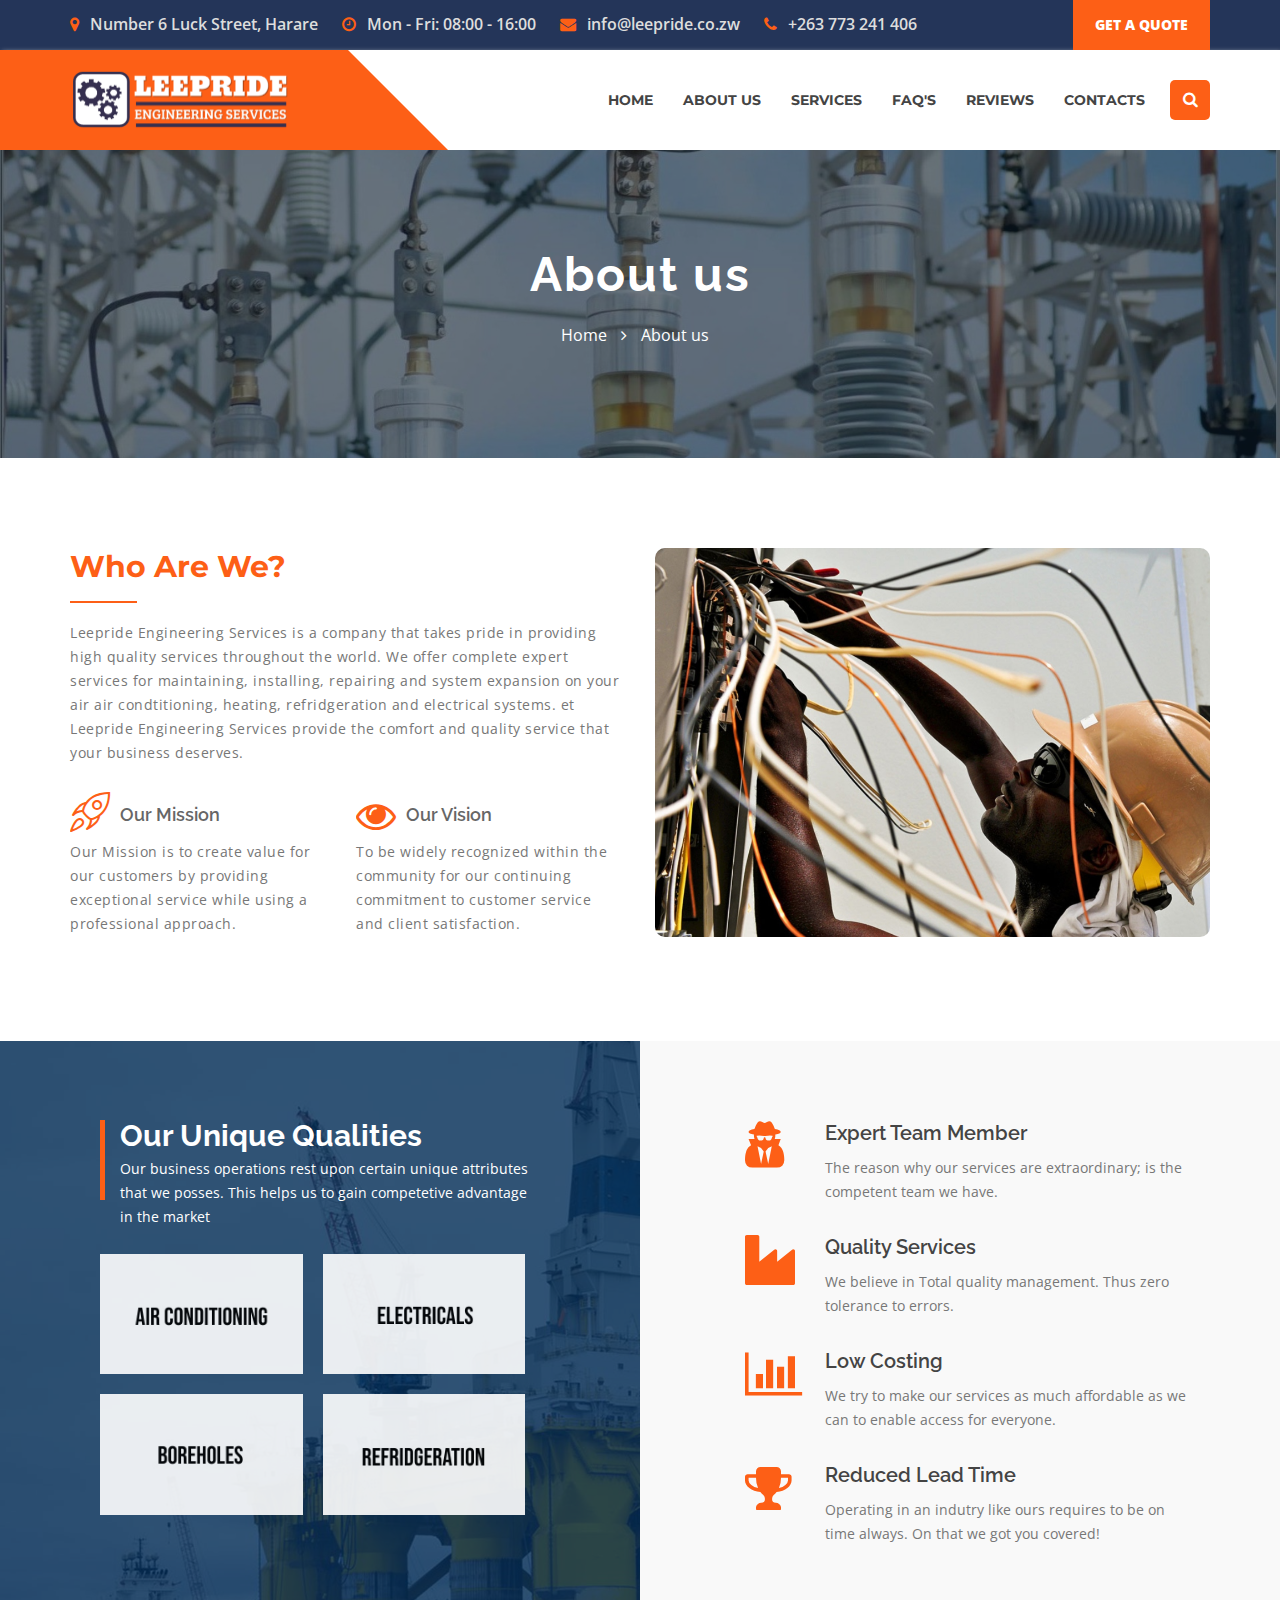
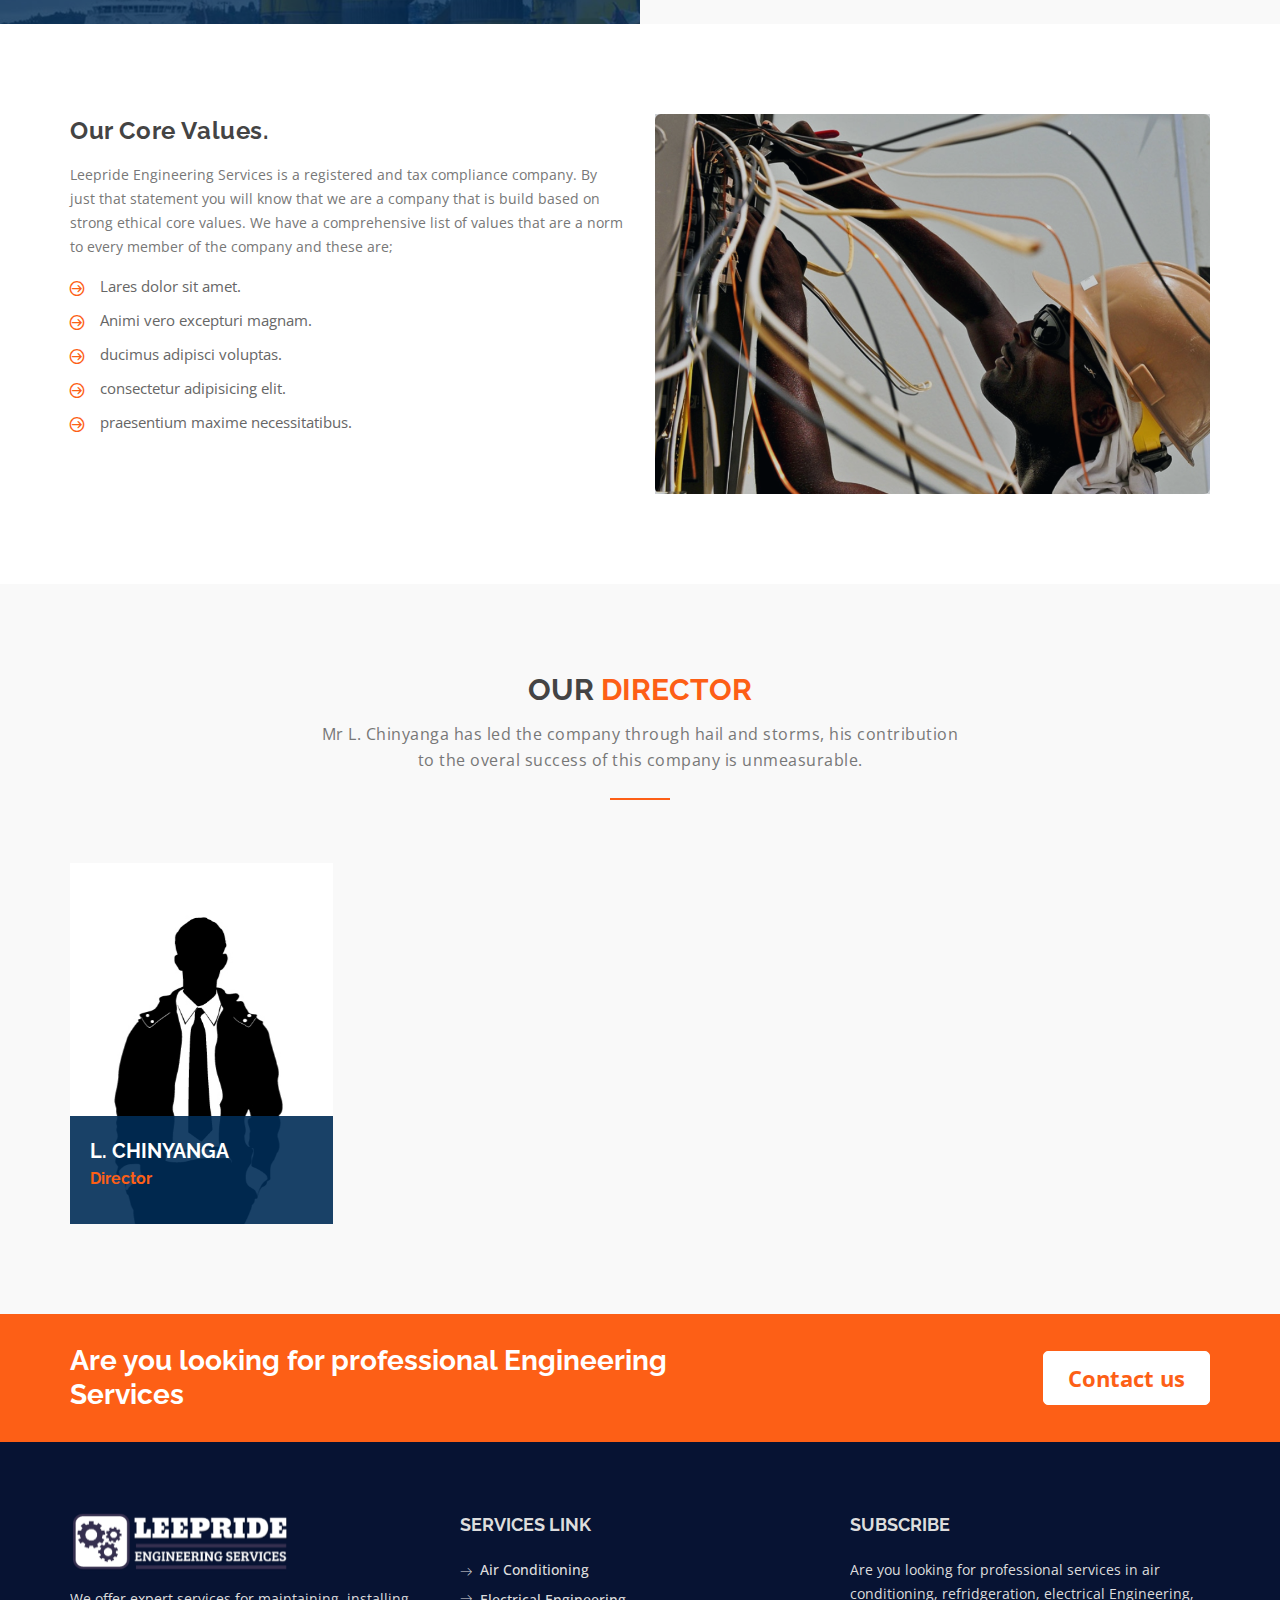
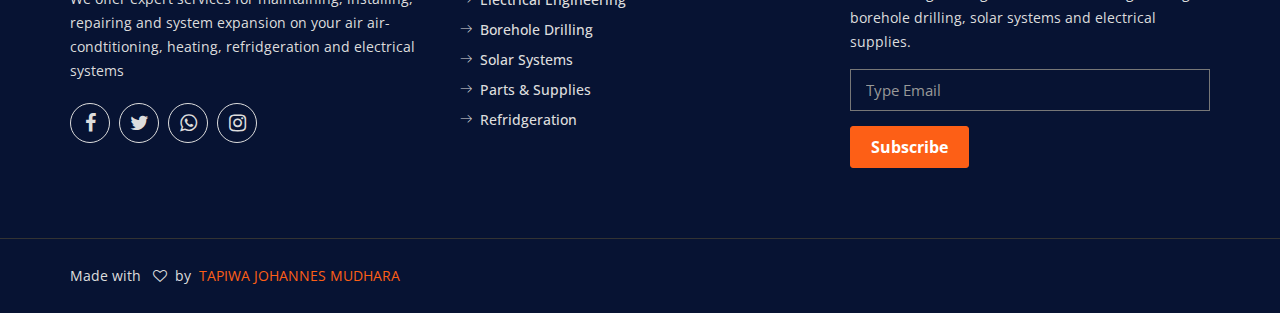
==== commit acc3b6dd: "Update about.html" ====
--- a/about.html
+++ b/about.html
@@ -51,7 +51,7 @@
                         <div class=" col-md-10 col-sm-9">
                             <div class="topbar-left">
                                 <ul>
-                                    <li><a href="#"><i class="fa fa-map-marker"></i> Office No 6 Chesterton Building</a></li>
+                                    <li><a href="#"><i class="fa fa-map-marker"></i> Number 6 Luck Street, Harare</a></li>
                                     <li class="hidden-sm"><a href="#"><i class="fa fa-clock-o"></i> Mon - Fri: 08:00 - 16:00</a></li>
                                     <li><a href="#"><i class="fa fa-envelope"></i> info@leepride.co.zw</a></li>
                                     <li><a href="tel:+263773241406"><i class="fa fa-phone"></i> +263 773 241 406</a></li>
@@ -519,4 +519,4 @@
 		<script src="js/main.js"></script>
 	</body>
 
-</html>+</html>
